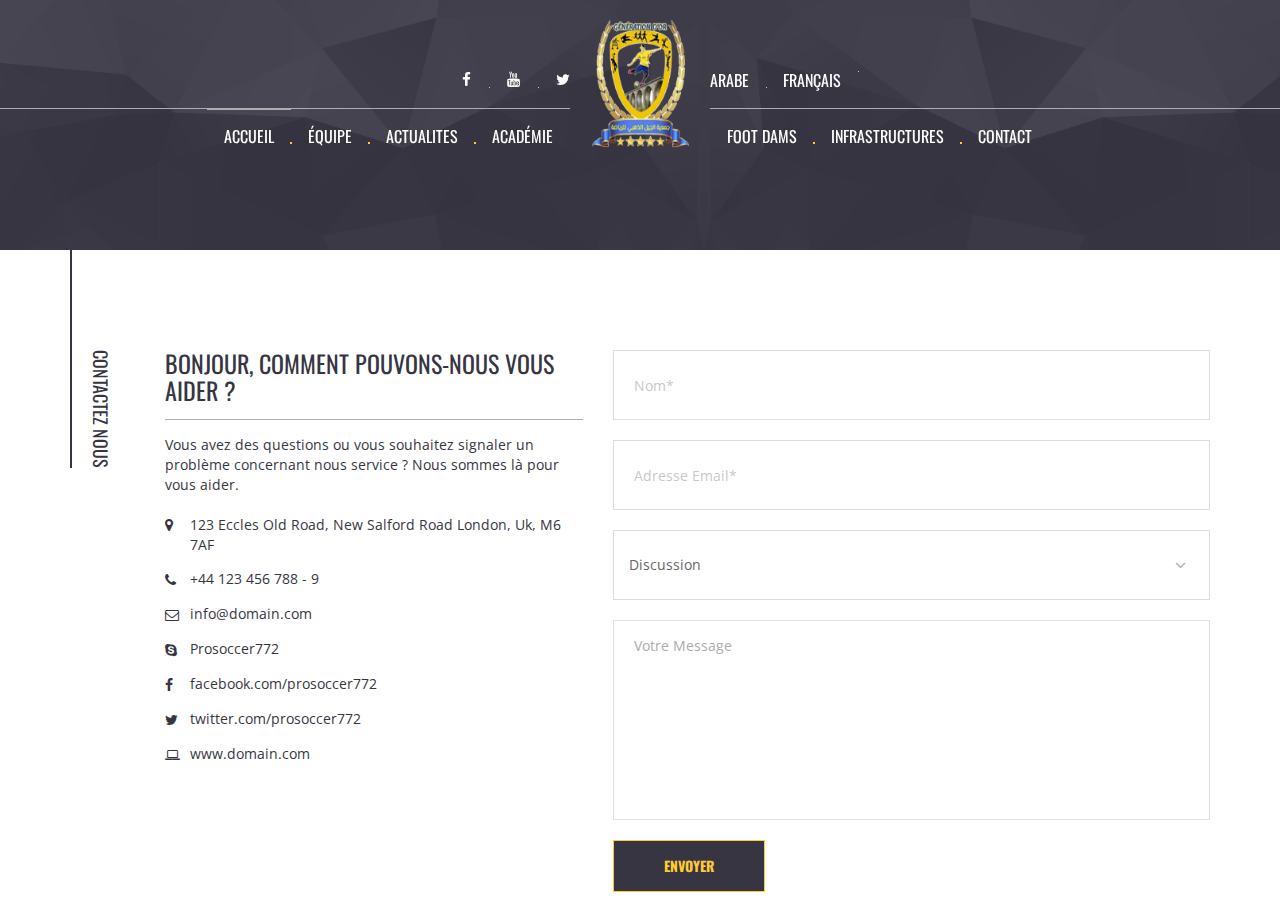
==== contactus.html @ a708dc72 "add contact form" ====
<!doctype html>
<!--[if lt IE 7]>		<html class="no-js lt-ie9 lt-ie8 lt-ie7" lang="zxx"> <![endif]-->
<!--[if IE 7]>			<html class="no-js lt-ie9 lt-ie8" lang="zxx"> <![endif]-->
<!--[if IE 8]>			<html class="no-js lt-ie9" lang="zxx"> <![endif]-->
<!--[if gt IE 8]><!-->	<html class="no-js" lang="zxx"> <!--<![endif]-->


<head>
	<meta charset="utf-8">
	<meta http-equiv="X-UA-Compatible" content="IE=edge">
	<title>Génération d'or</title>
	<meta name="description" content="">
	<meta name="viewport" content="width=device-width, initial-scale=1">
	<link rel="apple-touch-icon" href="apple-touch-icon.png">
	<link rel="stylesheet" href="css/bootstrap.min.css">
	<link rel="stylesheet" href="css/normalize.css">
	<link rel="stylesheet" href="css/font-awesome.min.css">
	<link rel="stylesheet" href="css/transitions.css">
	<link rel="stylesheet" href="css/prettyPhoto.css">
	<link rel="stylesheet" href="css/swiper.min.css">
	<link rel="stylesheet" href="css/jquery-ui.css">
	<link rel="stylesheet" href="css/animate.css">
	<link rel="stylesheet" href="css/owl.theme.css">
	<link rel="stylesheet" href="css/owl.carousel.css">
	<link rel="stylesheet" href="css/customScrollbar.css">
	<link rel="stylesheet" href="css/icomoon.css">
	<link rel="stylesheet" href="css/main.css">
	<link rel="stylesheet" href="css/color.css">
	<link rel="stylesheet" href="css/responsive.css">
	<script src="js/vendor/modernizr-2.8.3-respond-1.4.2.min.js"></script>
</head>
<body>
	<!--[if lt IE 8]>
		<p class="browserupgrade">You are using an <strong>outdated</strong> browser. Please <a href="http://browsehappy.com/">upgrade your browser</a> to improve your experience.</p>
	<![endif]-->
	<!--************************************
			Wrapper Start
	*************************************-->
	<div id="tg-wrapper" class="tg-wrapper tg-haslayout">
		<!--************************************
				Mobile Menu Start
		*************************************-->
		<div id="tg-navigationm-mobile" class="tg-navigationm-mobile tg-navigation collapse navbar-collapse">
			<span id="tg-close" class="tg-close fa fa-close"></span>
			<div class="tg-colhalf">
				<ul>
					<li>
						<a href="index.html">accueil</a>
					</li>
					<li>
						<a href="#">équipe</a>
					</li>
					<li><a href="">actualites</a></li>
					<li class="menu-item-has-children">
						<a href="#">académie</a>
						<ul class="tg-dropdown-menu">
							<li><a href="">espoirs</a></li>
							<li><a href="">juniors</a></li>
						</ul>
					</li>
				</ul>
			</div>
			<div class="tg-colhalf">
				<ul>
					<li>
						<a href="#">Foot dams</a>
					</li>
					<li>
						<a href="#">infrastructures</a>
					</li>
					<li><a href="contactus.html">Contact</a></li>
				</ul>
			</div>
		</div>
		<!--************************************
				Mobile Menu End
		*************************************-->
		<!--************************************
				Header Start
		*************************************-->
		<header id="tg-header" class="tg-header tg-haslayout">
			<div class="container">
				<div class="col-md-10 col-md-offset-1 col-sm-12 col-xs-12">
					<div class="row">
						<div class="tg-topbar tg-haslayout">
							<nav id="tg-topaddnav" class="tg-topaddnav">
								<div class="navbar-header">
									<button type="button" class="navbar-toggle collapsed" data-toggle="collapse" data-target="#tg-addnavigationm-mobile">
										<i class="fa fa-arrow-right"></i>
									</button>
								</div>
								<div id="tg-addnavigationm-mobile" class="tg-addnavigationm-mobile collapse navbar-collapse">
									<div class="tg-colhalf pull-right">
										<nav class="tg-addnav">
											<ul>
												<li><a href="" data-toggle="modal" data-target="#tg-login">arabe</a></li>
												<li><a href="" data-toggle="modal" data-target="#tg-register">français</a></li>
												<li>
													<div class="tg-cart">
														<div class="tg-cartcontent dropdown-menu" aria-labelledby="tg-cartdropdown">
															<ul>
																<li>
																	<figure>
																		<a href="#">
																			<img src="images/thumbnails/img-01.jpg" alt="image description">
																		</a>
																	</figure>
																	<div class="tg-product-detail">
																		<h3><a href="#">Smooth 3-Stripes Scarf</a></h3>
																		<span class="tg-price">Price: $23</span>
																		<a class="tg-delete" href="#"></a>
																	</div>
																</li>
																<li>
																	<figure>
																		<a href="#">
																			<img src="images/thumbnails/img-02.jpg" alt="image description">
																		</a>
																	</figure>
																	<div class="tg-product-detail">
																		<h3><a href="#">Smooth 3-Stripes Scarf</a></h3>
																		<span class="tg-price">Price: $23</span>
																		<a class="tg-delete" href="#"></a>
																	</div>
																</li>
																<li>
																	<figure>
																		<a href="#">
																			<img src="images/thumbnails/img-03.jpg" alt="image description">
																		</a>
																	</figure>
																	<div class="tg-product-detail">
																		<h3><a href="#">Smooth 3-Stripes Scarf</a></h3>
																		<span class="tg-price">Price: $23</span>
																		<a class="tg-delete" href="#"></a>
																	</div>
																</li>
																<li>
																	<div class="tg-btnbox">
																		<strong class="tg-carttotal">Total: $134</strong>
																		<a class="tg-btn" href="#"><span>checkout</span></a>
																	</div>
																</li>
															</ul>
														</div>
													</div>
												</li>
											</ul>
										</nav>
									</div>
									<div class="tg-colhalf">
										<ul class="tg-socialicons">
											<li>
												<a href="https://www.facebook.com/profile.php?id=100049167229379">
													<i class="fa fa-facebook"></i>
												</a>
											</li>
											<li>
												<a href="#">
													<i class="fa fa-youtube"></i>
												</a>
											</li>
											<li>
												<a href="#">
													<i class="fa fa-twitter"></i>
												</a>
											</li>
										</ul>
									</div>
								</div>
							</nav>
						</div>
						<nav id="tg-nav" class="tg-nav brand-center">
							<div class="navbar-header">
								<button type="button" class="navbar-toggle collapsed" data-toggle="collapse" data-target="#tg-navigationm-mobile">
									<i class="fa fa-bars"></i>
								</button>
								<strong class="tg-logo">
									<a href=""><img src="images/logo.png" alt="image description"></a>
								</strong>
							</div>
							<div id="tg-navigation" class="tg-navigation">
								<div class="tg-colhalf">
                                    <ul>
                                        <li class="active">
                                            <a href="index.html">Accueil</a>
                                        </li>
                                        <li>
                                            <a href="#">équipe</a>
                                        </li>
                                        <li><a href="">actualites</a></li>
                                        <li>
                                            <a href="#">académie</a>
                                            <ul class="tg-dropdown-menu">
                                                <li><a href="">espoirs</a></li>
                                                <li><a href="">juniors</a></li>
                                            </ul>
                                        </li>
                                    </ul>
                                </div>
                                <div class="tg-colhalf">
                                    <ul>
                                        <li>
                                            <a href="#">foot dams</a>
                                        </li>
                                        <li>
                                            <a href="#">infrastructures</a>
                                        </li>
                                        <li><a href="contactus.html">Contact</a></li>
                                    </ul>
                                </div>
							</div>
						</nav>
					</div>
				</div>
			</div>
		</header>
		<!--************************************
				Header End
		*************************************-->
		<!--************************************
				Banner Start
		*************************************-->
		<div class="tg-banner tg-haslayout" style="height: 100px;">
			<div class="tg-imglayer">
				<img src="images/bg-pattran.png" alt="image desctription">
			</div>

		</div>
		<!--************************************
				Banner End
		*************************************-->
		<!--************************************
				Main Start
		*************************************-->
		<main id="tg-main" class="tg-main tg-paddingbottom-zero tg-haslayout">
			<section class="tg-main-section tg-paddingbottom-zero tg-haslayout">
				<div class="container">
					<div class="tg-section-name">
						<h2>contactez nous</h2>
					</div>
					<div class="col-sm-11 col-xs-11 pull-right">
						<div class="row">
							<div class="tg-contactus tg-haslayout">
								<div class="row">
									<div class="col-md-5 col-sm-12 col-xs-12">
										<div class="tg-contactinfobox">
											<div class="tg-section-heading"><h2>Bonjour, comment pouvons-nous vous aider ?</h2></div>
											<div class="tg-description">
												<p>Vous avez des questions ou vous souhaitez signaler 
													un problème concernant nous service ? 
													Nous sommes là pour vous aider.</p>
											</div>
											<ul class="tg-contactinfo">
												<li>
													<i class="fa fa-map-marker"></i>
													<address>123 Eccles Old Road, New Salford Road London, Uk, M6 7AF</address>
												</li>
												<li>
													<i class="fa fa-phone"></i>
													<span>+44 123 456 788 - 9</span>
												</li>
												<li>
													<i class="fa fa-envelope-o"></i>
													<a href="info%40domain.html">info@domain.com</a>
												</li>
												<li>
													<i class="fa fa-skype"></i>
													<a href="info%40domain.html">Prosoccer772</a>
												</li>
												<li>
													<i class="fa fa-facebook-f"></i>
													<a href="info%40domain.html">facebook.com/prosoccer772</a>
												</li>
												<li>
													<i class="fa fa-twitter"></i>
													<a href="info%40domain.html">twitter.com/prosoccer772</a>
												</li>
												<li>
													<i class="fa fa-laptop"></i>
													<a href="info%40domain.html">www.domain.com</a>
												</li>
											</ul>
										</div>
									</div>
									<div class="col-md-7 col-sm-12 col-xs-12">
										<form action="#" method="post" class="tg-commentform help-form" id="tg-commentform">
											<fieldset>
												<div class="form-group">
													<input type="text" required="" placeholder="Nom*" class="form-control" name="contact[name]">
												</div>
												<div class="form-group">
													<input type="email" required="" placeholder="Adresse email*" class="form-control" name="contact[email]">
												</div>
												<div class="form-group">
													<div class="tg-select">
														<select name="contact[type]">
															<option value="Help">Discussion</option>
															<option value="Help">réservation</option>
															<option value="Consutation">Association</option>
														</select>
													</div>
												</div>
												<div class="form-group">
													<textarea required placeholder="Votre message" name="contact[message]"></textarea>
												</div>
												<div class="form-group">
													<button type="submit" class="tg-btn submit-now">envoyer</button>
												</div>
											</fieldset>
										</form>
									</div>
									<div id="tg-officeaddressslider" class="tg-officeaddressslider tg-officeaddressnav owl-carousel">
										<div class="item">
											<span class="tg-theme-tag">GéNéRATION D'OR</span>
											<div class="tg-section-heading"><h2>Ouisslane meknés</h2></div>
											<ul class="tg-contactinfo">
												<li>
													<i class="fa fa-map-marker"></i>
													<address>123 Eccles Old Road, New Salford Road London, Uk, M6 7AF</address>
												</li>
												<li>
													<i class="fa fa-phone"></i>
													<span>+44 123 456 788 - 9</span>
												</li>
												<li>
													<i class="fa fa-envelope-o"></i>
													<span>info@domain.com</span>
												</li>
											</ul>
										</div>
									</div>
								</div>
							</div>
						</div>
					</div>
				</div>
				<div id="tg-mapcontent" class="tg-mapcontent owl-carousel">
					<div class="item">
						<iframe src="https://www.google.com/maps/embed?pb=!1m18!1m12!1m3!1d2116.2624773430794!2d-5.4873894308109845!3d33.91039271996486!2m3!1f0!2f0!3f0!3m2!1i1024!2i768!4f13.1!3m3!1m2!1s0xda04425105c9295%3A0x3c88467a16e25693!2sjardin%20El%20Karyane%2C%20Mekn%C3%A8s!5e0!3m2!1sfr!2sma!4v1678743006215!5m2!1sfr!2sma" width="600" height="450" style="border:0;" allowfullscreen="" loading="lazy" referrerpolicy="no-referrer-when-downgrade"></iframe>
					</div>
					<div class="item">
						<iframe src="https://www.google.com/maps/embed?pb=!1m18!1m12!1m3!1d2116.2624773430794!2d-5.4873894308109845!3d33.91039271996486!2m3!1f0!2f0!3f0!3m2!1i1024!2i768!4f13.1!3m3!1m2!1s0xda04425105c9295%3A0x3c88467a16e25693!2sjardin%20El%20Karyane%2C%20Mekn%C3%A8s!5e0!3m2!1sfr!2sma!4v1678743006215!5m2!1sfr!2sma" width="600" height="450" style="border:0;" allowfullscreen="" loading="lazy" referrerpolicy="no-referrer-when-downgrade"></iframe>
					</div>
					<div class="item">
						<iframe src="https://www.google.com/maps/embed?pb=!1m18!1m12!1m3!1d2116.2624773430794!2d-5.4873894308109845!3d33.91039271996486!2m3!1f0!2f0!3f0!3m2!1i1024!2i768!4f13.1!3m3!1m2!1s0xda04425105c9295%3A0x3c88467a16e25693!2sjardin%20El%20Karyane%2C%20Mekn%C3%A8s!5e0!3m2!1sfr!2sma!4v1678743006215!5m2!1sfr!2sma" width="600" height="450" style="border:0;" allowfullscreen="" loading="lazy" referrerpolicy="no-referrer-when-downgrade"></iframe>
					</div>
					<div class="item">
						<iframe src="https://www.google.com/maps/embed?pb=!1m18!1m12!1m3!1d2116.2624773430794!2d-5.4873894308109845!3d33.91039271996486!2m3!1f0!2f0!3f0!3m2!1i1024!2i768!4f13.1!3m3!1m2!1s0xda04425105c9295%3A0x3c88467a16e25693!2sjardin%20El%20Karyane%2C%20Mekn%C3%A8s!5e0!3m2!1sfr!2sma!4v1678743006215!5m2!1sfr!2sma" width="600" height="450" style="border:0;" allowfullscreen="" loading="lazy" referrerpolicy="no-referrer-when-downgrade"></iframe>
					</div>
				</div>
			</section>
		</main>
		<!--************************************
				Main End
		*************************************-->
		<!--************************************
				Footer Start
		*************************************-->
		<footer id="tg-footer" class="tg-footer tg-haslayout">
			<div class="tg-haslayout tg-footerinfobox">
				<div class="tg-bgboxone"></div>
				<div class="tg-bgboxtwo"></div>
				<div class="tg-footerinfo">
					<div class="container">
						<div class="row">
							<div class="col-sm-4">
								<div class="tg-footercol">
									<div class="tg-posttitle">
										<h3>signup newsletter</h3>
									</div>
									<div class="tg-description">
										<p>Adipisicing elit, sed do eiusmod tempor incidunta utiai labore et dolore magna si aliqua quis.</p>
									</div>
									<form class="tg-form-newsletter">
										<fieldset>
											<div class="form-group">
												<input type="email" class="form-control" name="email" placeholder="Email">
											</div>
											<button class="tg-btn" type="submit">signup</button>
										</fieldset>
									</form>
									<div class="tg-posttitle">
										<h3>popular tags</h3>
									</div>
									<div class="tg-tags">
										<a class="tg-tag" href="#">fashion</a>
										<a class="tg-tag" href="#">travel</a>
										<a class="tg-tag" href="#">blog</a>
										<a class="tg-tag" href="#">sports</a>
										<a class="tg-tag" href="#">magazine</a>
										<a class="tg-tag" href="#">ui</a>
										<a class="tg-tag" href="#">tech</a>
										<a class="tg-tag" href="#">fun time</a>
										<a class="tg-tag" href="#">soccer</a>
									</div>
								</div>
							</div>
							<div class="col-sm-4">
								<div class="tg-footercol">
									<div class="tg-posttitle">
										<h3>Top products</h3>
									</div>
									<div class="tg-toprated">
										<ul>
											<li>
												<figure>
													<a href="#">
														<img src="images/thumbnails/img-04.jpg" alt="image description">
													</a>
												</figure>
												<div class="tg-productcontent">
													<h4><a href="#">Smooth 3-Stripes Scarf</a></h4><span class="tg-stars"><span></span></span>
													<span class="tg-price">Price: $67</span>
												</div>
											</li>
											<li>
												<figure>
													<a href="#">
														<img src="images/thumbnails/img-05.jpg" alt="image description">
													</a>
												</figure>
												<div class="tg-productcontent">
													<h4><a href="#">Smooth 3-Stripes Scarf</a></h4><span class="tg-stars"><span></span></span>
													<span class="tg-price">Price: $67</span>
												</div>
											</li>
											<li>
												<figure>
													<a href="#">
														<img src="images/thumbnails/img-06.jpg" alt="image description">
													</a>
												</figure>
												<div class="tg-productcontent">
													<h4><a href="#">Smooth 3-Stripes Scarf</a></h4><span class="tg-stars"><span></span></span>
													<span class="tg-price">Price: $67</span>
												</div>
											</li>
											<li>
												<figure>
													<a href="#">
														<img src="images/thumbnails/img-07.jpg" alt="image description">
													</a>
												</figure>
												<div class="tg-productcontent">
													<h4><a href="#">Smooth 3-Stripes Scarf</a></h4><span class="tg-stars"><span></span></span>
													<span class="tg-price">Price: $67</span>
												</div>
											</li>
										</ul>
									</div>
								</div>
							</div>
							<div class="col-sm-4">
								<div class="tg-footercol">
									<div class="tg-haslayout">
										<strong class="tg-logo">
											<a href="#">
												<img src="images/logo2.png" alt="image description">
											</a>
										</strong>
									</div>
									<div class="tg-description">
										<p>Consectetur adipisicing elit sedtado eiusmod dunt ut labore et dolore magna aliqua enim minim veniami quis nostrud.</p>
									</div>
									<ul class="tg-contactinfo">
										<li>
											<i class="fa fa-home"></i>
											<address>123 Eccles Old Road, New Salford Road London, Uk, M6 7AF</address>
										</li>
										<li>
											<i class="fa fa-envelope-o"></i>
											<a href="info%40domain.html">info@domain.com</a>
										</li>
										<li>
											<i class="fa fa-phone"></i>
											<span>+44 123 456 788 - 9</span>
										</li>
									</ul>
									<div class="tg-haslayout">
										<a class="tg-btn" href="#">read more</a>
									</div>
								</div>
							</div>
						</div>
					</div>
				</div>
			</div>
			<div class="tg-footerbar">
				<div class="container">
					<span class="tg-copyright"><a target="_blank" href="https://www.templateshub.net">Templates Hub</a></span>
					<nav class="tg-footernav">
						<ul>
							<li><a href="#">Main</a></li>
							<li><a href="#">Team</a></li>
							<li><a href="#">Buy Tickets</a></li>
							<li><a href="#">Match Results</a></li>
							<li><a href="#">Upcoming Matches</a></li>
							<li><a href="#">Shop</a></li>
							<li><a href="#">Contact</a></li>
						</ul>
					</nav>
				</div>
			</div>
		</footer>
		<!--************************************
				Footer End
		*************************************-->
	</div>
	<!--************************************
			Wrapper End
	*************************************-->
	<!--************************************
			Search Start
	*************************************-->
	<div class="tg-searchbox">
		<a id="tg-close-search" class="tg-close-search" href="javascript:void(0)"><span class="fa fa-close"></span></a>
		<div class="tg-searcharea">
			<div class="container">
				<div class="row">
					<div class="col-sm-6 col-sm-offset-3">
						<form class="tg-form-search">
							<fieldset>
								<input type="search" class="form-control" placeholder="keyword">
								<i class="icon-icon_search2"></i>
							</fieldset>
						</form>
						<p>Start typing and press Enter to search</p>
					</div>
				</div>
			</div>
		</div>
	</div>
	<!--************************************
			Search End
	*************************************-->
	<!--************************************
		LightBoxes Start
	*************************************-->
	<div class="tg-modalbox modal fade" id="tg-login" tabindex="-1" role="dialog">
		<div class="modal-dialog" role="document">
			<div class="tg-modal-content">
				<div class="tg-formarea">
					<div class="tg-border-heading">
						<h3>Login</h3>
					</div>
					<form class="tg-loginform" method="post">
						<fieldset>
							<div class="form-group">
								<input type="text" name="userName/email" class="form-control" placeholder="username/email">
							</div>
							<div class="form-group">
								<input type="password" name="password" class="form-control" placeholder="password">
							</div>
							<div class="form-group">
								<label>
									<input type="checkbox" value="rememberme" class="checkbox">
									<em>Remember Me</em>
								</label>
								<a href="#">
									<em>Forgot Password</em>
									<i class="fa fa-question-circle"></i>
								</a>
							</div>
							<div class="form-group">
								<button class="tg-btn tg-btn-lg" type="submit">Login Now</button>
							</div>
							<div class="tg-description">
								<p>Don't have an account? <a href="#">Signup</a></p>
							</div>
						</fieldset>
					</form>
				</div>
				<div class="tg-logintype">
					<div class="tg-border-heading">
						<h3>Login with</h3>
					</div>
					<ul>
						<li class="tg-facebook"><a href="#">facebook</a></li>
						<li class="tg-twitter"><a href="#">twitter</a></li>
						<li class="tg-googleplus"><a href="#">google+</a></li>
						<li class="tg-linkedin"><a href="#">linkedin</a></li>
					</ul>
				</div>
			</div>
		</div>
	</div>
	<div class="tg-modalbox modal fade" id="tg-register" tabindex="-1" role="dialog">
		<div class="modal-dialog" role="document">
			<div class="tg-modal-content">
				<div class="tg-formarea">
					<div class="tg-border-heading">
						<h3>Signup</h3>
					</div>
					<form class="tg-loginform" method="post">
						<fieldset>
							<div class="form-group">
								<input type="text" name="userName" class="form-control" placeholder="username">
							</div>
							<div class="form-group">
								<input type="email" name="email" class="form-control" placeholder="email">
							</div>
							<div class="form-group">
								<div class="tg-note">
									<i class="fa fa-exclamation-circle"></i>
									<span>We will email you your password.</span>
								</div>
							</div>
							<div class="form-group">
								<button class="tg-btn tg-btn-lg" type="submit">Login Now</button>
							</div>
							<div class="tg-description">
								<p>Already have an account? <a href="#">Login</a></p>
							</div>
						</fieldset>
					</form>
				</div>
				<div class="tg-logintype">
					<div class="tg-border-heading">
						<h3>Signup with</h3>
					</div>
					<ul>
						<li class="tg-facebook"><a href="#">facebook</a></li>
						<li class="tg-twitter"><a href="#">twitter</a></li>
						<li class="tg-googleplus"><a href="#">google+</a></li>
						<li class="tg-linkedin"><a href="#">linkedin</a></li>
					</ul>
				</div>
			</div>
		</div>
	</div>
	<!--************************************
		LightBoxes End
	*************************************-->
	<script src="js/vendor/jquery-library.js"></script>
	<script src="js/vendor/bootstrap.min.js"></script>
	<script src="js/customScrollbar.min.js"></script>
	<script src="js/owl.carousel.js"></script>
	<script src="js/isotope.pkgd.js"></script>
	<script src="js/prettyPhoto.js"></script>
	<script src="js/swiper.min.js"></script>
	<script src="js/jquery-ui.js"></script>
	<script src="js/countTo.js"></script>
	<script src="js/appear.js"></script>
	<script src="js/main.js"></script>
</body>

</html>
---- css/transitions.css ----
*:after,
*:before,
p a,
a,
.tg-delete,
.tg-navigation ul li ul,
.tg-navigation ul li ul li ul,
.tg-match,
.tg-upcomingmatch .tg-match,
.tg-player,
.tg-postimg a img,
.tg-home-slider .tg-btn-next span,
.tg-home-slider .tg-btn-prev span,
.tg-matchhover,
.tg-navigation.in,
.tg-navigation ul,
.tg-prohistory .tg-post .tg-postimg img,
.tg-widget ul li a i,
.tg-widget ul li a em,
.tg-oldmatchresult,
.tg-matchdate,
.tg-matchdate span,
.tg-commentform textarea,
.tg-commentform input,
.tg-ticket,
.tg-ticket .tg-theme-tag,
.tg-ticket h4,
.tg-productimg figcaption,
.tg-productquentity .minus,
.tg-productquentity .plus,
.tg-productimg img,
.tg-productimg a img,
.tg-matchmetadata,
.tg-productsliderbox figure img,
.tg-officeaddressnav .tg-contactinfo > li i,
.tg-officeaddressnav .tg-contactinfo > li span,
.tg-officeaddressnav .tg-contactinfo > li address,
.tg-officeaddressnav item:hover .tg-section-heading h2,
.tg-project figure img,
.tg-project figure figcaption,
.tg-project figure figcaption h3,
.tg-soccermedia-content2 .masonry-grid .tg-project,
.mCSB_scrollTools .mCSB_buttonUp,
.mCSB_scrollTools .mCSB_buttonDown{
	-webkit-transition: all 300ms ease-in-out;
	-moz-transition: all 300ms ease-in-out;
	-ms-transition: all 300ms ease-in-out;
	-o-transition: all 300ms ease-in-out;
	transition: all 300ms ease-in-out;
}
.tg-img-hover,
.tg-sidenav,
.tg-btnnav span,
.tg-sidenav .tg-nav ul li.tg-hasdropdown ul,
.tg-navigationm-mobile{
	-webkit-transition: all 600ms ease-in-out;
	-moz-transition: all 600ms ease-in-out;
	-ms-transition: all 600ms ease-in-out;
	-o-transition: all 600ms ease-in-out;
	transition: all 600ms ease-in-out;
}
.tg-cartcontent,
.tg-searchbox{
	-webkit-transition: all 1s ease-in-out;
	-moz-transition: all 1s ease-in-out;
	-ms-transition: all 1s ease-in-out;
	-o-transition: all 1s ease-in-out;
	transition: all 1s ease-in-out;
}
.owl-origin {
	-webkit-perspective: 1200px;
	-webkit-perspective-origin-x : 50%;
	-webkit-perspective-origin-y : 50%;
	-moz-perspective : 1200px;
	-moz-perspective-origin-x : 50%;
	-moz-perspective-origin-y : 50%;
	perspective : 1200px;
}
/* fade */
.owl-fade-out {
	z-index: 10;
	-webkit-animation: fadeOut .7s both ease;
	-moz-animation: fadeOut .7s both ease;
	animation: fadeOut .7s both ease;
}
.owl-fade-in {
	-webkit-animation: fadeIn .7s both ease;
	-moz-animation: fadeIn .7s both ease;
	animation: fadeIn .7s both ease;
}
/* backSlide */
.owl-backSlide-out {
	-webkit-animation: backSlideOut 1s both ease;
	-moz-animation: backSlideOut 1s both ease;
	animation: backSlideOut 1s both ease;
}
.owl-backSlide-in {
	-webkit-animation: backSlideIn 1s both ease;
	-moz-animation: backSlideIn 1s both ease;
	animation: backSlideIn 1s both ease;
}
/* goDown */
.owl-goDown-out {
	-webkit-animation: scaleToFade .7s ease both;
	-moz-animation: scaleToFade .7s ease both;
	animation: scaleToFade .7s ease both;
}
.owl-goDown-in {
	-webkit-animation: goDown .6s ease both;
	-moz-animation: goDown .6s ease both;
	animation: goDown .6s ease both;
}
/* scaleUp */
.owl-fadeUp-in {
	-webkit-animation: scaleUpFrom .5s ease both;
	-moz-animation: scaleUpFrom .5s ease both;
	animation: scaleUpFrom .5s ease both;
}
.owl-fadeUp-out {
	-webkit-animation: scaleUpTo .5s ease both;
	-moz-animation: scaleUpTo .5s ease both;
	animation: scaleUpTo .5s ease both;
}
/* Keyframes */
/*empty*/
@-webkit-keyframes empty {0% {opacity: 1}}
@-moz-keyframes empty {0% {opacity: 1}}
@keyframes empty {0% {opacity: 1}}
@-webkit-keyframes fadeIn {
	0% { opacity:0; }
	100% { opacity:1; }
}
@-moz-keyframes fadeIn {
	0% { opacity:0; }
	100% { opacity:1; }
}
@keyframes fadeIn {
	0% { opacity:0; }
	100% { opacity:1; }
}
@-webkit-keyframes fadeOut {
	0% { opacity:1; }
	100% { opacity:0; }
}
@-moz-keyframes fadeOut {
	0% { opacity:1; }
	100% { opacity:0; }
}
@keyframes fadeOut {
	0% { opacity:1; }
	100% { opacity:0; }
}
@-webkit-keyframes backSlideOut {
	25% { opacity: .5; -webkit-transform: translateZ(-500px); }
	75% { opacity: .5; -webkit-transform: translateZ(-500px) translateX(-200%); }
	100% { opacity: .5; -webkit-transform: translateZ(-500px) translateX(-200%); }
}
@-moz-keyframes backSlideOut {
	25% { opacity: .5; -moz-transform: translateZ(-500px); }
	75% { opacity: .5; -moz-transform: translateZ(-500px) translateX(-200%); }
	100% { opacity: .5; -moz-transform: translateZ(-500px) translateX(-200%); }
}
@keyframes backSlideOut {
	25% { opacity: .5; transform: translateZ(-500px); }
	75% { opacity: .5; transform: translateZ(-500px) translateX(-200%); }
	100% { opacity: .5; transform: translateZ(-500px) translateX(-200%); }
}
@-webkit-keyframes backSlideIn {
	0%, 25% { opacity: .5; -webkit-transform: translateZ(-500px) translateX(200%); }
	75% { opacity: .5; -webkit-transform: translateZ(-500px); }
	100% { opacity: 1; -webkit-transform: translateZ(0) translateX(0); }
}
@-moz-keyframes backSlideIn {
	0%, 25% { opacity: .5; -moz-transform: translateZ(-500px) translateX(200%); }
	75% { opacity: .5; -moz-transform: translateZ(-500px); }
	100% { opacity: 1; -moz-transform: translateZ(0) translateX(0); }
}
@keyframes backSlideIn {
	0%, 25% { opacity: .5; transform: translateZ(-500px) translateX(200%); }
	75% { opacity: .5; transform: translateZ(-500px); }
	100% { opacity: 1; transform: translateZ(0) translateX(0); }
}
@-webkit-keyframes scaleToFade {to { opacity: 0; -webkit-transform: scale(.8); }}
@-moz-keyframes scaleToFade {to { opacity: 0; -moz-transform: scale(.8); }}
@keyframes scaleToFade {to { opacity: 0; transform: scale(.8); }}
@-webkit-keyframes goDown {from { -webkit-transform: translateY(-100%); }}
@-moz-keyframes goDown {from { -moz-transform: translateY(-100%); }}
@keyframes goDown {from { transform: translateY(-100%); }}
@-webkit-keyframes scaleUpFrom {from { opacity: 0; -webkit-transform: scale(1.5); }}
@-moz-keyframes scaleUpFrom {from { opacity: 0; -moz-transform: scale(1.5); }}
@keyframes scaleUpFrom {from { opacity: 0; transform: scale(1.5); }}
@-webkit-keyframes scaleUpTo {to { opacity: 0; -webkit-transform: scale(1.5); }}
@-moz-keyframes scaleUpTo {to { opacity: 0; -moz-transform: scale(1.5); }}
@keyframes scaleUpTo {to { opacity: 0; transform: scale(1.5); }}
---- css/prettyPhoto.css ----
div.pp_default .pp_top,div.pp_default .pp_top .pp_middle,div.pp_default .pp_top .pp_left,div.pp_default .pp_top .pp_right,div.pp_default .pp_bottom,div.pp_default .pp_bottom .pp_left,div.pp_default .pp_bottom .pp_middle,div.pp_default .pp_bottom .pp_right{height:13px}
div.pp_default .pp_top .pp_left{background:url(../images/prettyPhoto/default/sprite.png) -78px -93px no-repeat}
div.pp_default .pp_top .pp_middle{background:url(../images/prettyPhoto/default/sprite_x.png) top left repeat-x}
div.pp_default .pp_top .pp_right{background:url(../images/prettyPhoto/default/sprite.png) -112px -93px no-repeat}
div.pp_default .pp_content .ppt{color:#f8f8f8}
div.pp_default .pp_content_container .pp_left{background:url(../images/prettyPhoto/default/sprite_y.png) -7px 0 repeat-y;padding-left:13px}
div.pp_default .pp_content_container .pp_right{background:url(../images/prettyPhoto/default/sprite_y.png) top right repeat-y;padding-right:13px}
div.pp_default .pp_next:hover{background:url(../images/prettyPhoto/default/sprite_next.png) center right no-repeat;cursor:pointer}
div.pp_default .pp_previous:hover{background:url(../images/prettyPhoto/default/sprite_prev.png) center left no-repeat;cursor:pointer}
div.pp_default .pp_expand{background:url(../images/prettyPhoto/default/sprite.png) 0 -29px no-repeat;cursor:pointer;width:28px;height:28px}
div.pp_default .pp_expand:hover{background:url(../images/prettyPhoto/default/sprite.png) 0 -56px no-repeat;cursor:pointer}
div.pp_default .pp_contract{background:url(../images/prettyPhoto/default/sprite.png) 0 -84px no-repeat;cursor:pointer;width:28px;height:28px}
div.pp_default .pp_contract:hover{background:url(../images/prettyPhoto/default/sprite.png) 0 -113px no-repeat;cursor:pointer}
div.pp_default .pp_close{width:30px;height:30px;background:url(../images/prettyPhoto/default/sprite.png) 2px 1px no-repeat;cursor:pointer}
div.pp_default .pp_gallery ul li a{background:url(../images/prettyPhoto/default/default_thumb.png) center center #f8f8f8;border:1px solid #aaa}
div.pp_default .pp_social{margin-top:7px}
div.pp_default .pp_gallery a.pp_arrow_previous,div.pp_default .pp_gallery a.pp_arrow_next{position:static;left:auto}
div.pp_default .pp_nav .pp_play,div.pp_default .pp_nav .pp_pause{background:url(../images/prettyPhoto/default/sprite.png) -51px 1px no-repeat;height:30px;width:30px}
div.pp_default .pp_nav .pp_pause{background-position:-51px -29px}
div.pp_default a.pp_arrow_previous,div.pp_default a.pp_arrow_next{background:url(../images/prettyPhoto/default/sprite.png) -31px -3px no-repeat;height:20px;width:20px;margin:4px 0 0}
div.pp_default a.pp_arrow_next{left:52px;background-position:-82px -3px}
div.pp_default .pp_content_container .pp_details{margin-top:5px}
div.pp_default .pp_nav{clear:none;height:30px;width:110px;position:relative}
div.pp_default .pp_nav .currentTextHolder{font-family:Georgia;font-style:italic;color:#999;font-size:11px;left:75px;line-height:25px;position:absolute;top:2px;margin:0;padding:0 0 0 10px}
div.pp_default .pp_close:hover,div.pp_default .pp_nav .pp_play:hover,div.pp_default .pp_nav .pp_pause:hover,div.pp_default .pp_arrow_next:hover,div.pp_default .pp_arrow_previous:hover{opacity:0.7}
div.pp_default .pp_description{font-size:11px;font-weight:700;line-height:14px;margin:5px 50px 5px 0}
div.pp_default .pp_bottom .pp_left{background:url(../images/prettyPhoto/default/sprite.png) -78px -127px no-repeat}
div.pp_default .pp_bottom .pp_middle{background:url(../images/prettyPhoto/default/sprite_x.png) bottom left repeat-x}
div.pp_default .pp_bottom .pp_right{background:url(../images/prettyPhoto/default/sprite.png) -112px -127px no-repeat}
div.pp_default .pp_loaderIcon{background:url(../images/prettyPhoto/default/loader.gif) center center no-repeat}
div.light_rounded .pp_top .pp_left{background:url(../images/prettyPhoto/light_rounded/sprite.png) -88px -53px no-repeat}
div.light_rounded .pp_top .pp_right{background:url(../images/prettyPhoto/light_rounded/sprite.png) -110px -53px no-repeat}
div.light_rounded .pp_next:hover{background:url(../images/prettyPhoto/light_rounded/btnNext.png) center right no-repeat;cursor:pointer}
div.light_rounded .pp_previous:hover{background:url(../images/prettyPhoto/light_rounded/btnPrevious.png) center left no-repeat;cursor:pointer}
div.light_rounded .pp_expand{background:url(../images/prettyPhoto/light_rounded/sprite.png) -31px -26px no-repeat;cursor:pointer}
div.light_rounded .pp_expand:hover{background:url(../images/prettyPhoto/light_rounded/sprite.png) -31px -47px no-repeat;cursor:pointer}
div.light_rounded .pp_contract{background:url(../images/prettyPhoto/light_rounded/sprite.png) 0 -26px no-repeat;cursor:pointer}
div.light_rounded .pp_contract:hover{background:url(../images/prettyPhoto/light_rounded/sprite.png) 0 -47px no-repeat;cursor:pointer}
div.light_rounded .pp_close{width:75px;height:22px;background:url(../images/prettyPhoto/light_rounded/sprite.png) -1px -1px no-repeat;cursor:pointer}
div.light_rounded .pp_nav .pp_play{background:url(../images/prettyPhoto/light_rounded/sprite.png) -1px -100px no-repeat;height:15px;width:14px}
div.light_rounded .pp_nav .pp_pause{background:url(../images/prettyPhoto/light_rounded/sprite.png) -24px -100px no-repeat;height:15px;width:14px}
div.light_rounded .pp_arrow_previous{background:url(../images/prettyPhoto/light_rounded/sprite.png) 0 -71px no-repeat}
div.light_rounded .pp_arrow_next{background:url(../images/prettyPhoto/light_rounded/sprite.png) -22px -71px no-repeat}
div.light_rounded .pp_bottom .pp_left{background:url(../images/prettyPhoto/light_rounded/sprite.png) -88px -80px no-repeat}
div.light_rounded .pp_bottom .pp_right{background:url(../images/prettyPhoto/light_rounded/sprite.png) -110px -80px no-repeat}
div.dark_rounded .pp_top .pp_left{background:url(../images/prettyPhoto/dark_rounded/sprite.png) -88px -53px no-repeat}
div.dark_rounded .pp_top .pp_right{background:url(../images/prettyPhoto/dark_rounded/sprite.png) -110px -53px no-repeat}
div.dark_rounded .pp_content_container .pp_left{background:url(../images/prettyPhoto/dark_rounded/contentPattern.png) top left repeat-y}
div.dark_rounded .pp_content_container .pp_right{background:url(../images/prettyPhoto/dark_rounded/contentPattern.png) top right repeat-y}
div.dark_rounded .pp_next:hover{background:url(../images/prettyPhoto/dark_rounded/btnNext.png) center right no-repeat;cursor:pointer}
div.dark_rounded .pp_previous:hover{background:url(../images/prettyPhoto/dark_rounded/btnPrevious.png) center left no-repeat;cursor:pointer}
div.dark_rounded .pp_expand{background:url(../images/prettyPhoto/dark_rounded/sprite.png) -31px -26px no-repeat;cursor:pointer}
div.dark_rounded .pp_expand:hover{background:url(../images/prettyPhoto/dark_rounded/sprite.png) -31px -47px no-repeat;cursor:pointer}
div.dark_rounded .pp_contract{background:url(../images/prettyPhoto/dark_rounded/sprite.png) 0 -26px no-repeat;cursor:pointer}
div.dark_rounded .pp_contract:hover{background:url(../images/prettyPhoto/dark_rounded/sprite.png) 0 -47px no-repeat;cursor:pointer}
div.dark_rounded .pp_close{width:75px;height:22px;background:url(../images/prettyPhoto/dark_rounded/sprite.png) -1px -1px no-repeat;cursor:pointer}
div.dark_rounded .pp_description{margin-right:85px;color:#fff}
div.dark_rounded .pp_nav .pp_play{background:url(../images/prettyPhoto/dark_rounded/sprite.png) -1px -100px no-repeat;height:15px;width:14px}
div.dark_rounded .pp_nav .pp_pause{background:url(../images/prettyPhoto/dark_rounded/sprite.png) -24px -100px no-repeat;height:15px;width:14px}
div.dark_rounded .pp_arrow_previous{background:url(../images/prettyPhoto/dark_rounded/sprite.png) 0 -71px no-repeat}
div.dark_rounded .pp_arrow_next{background:url(../images/prettyPhoto/dark_rounded/sprite.png) -22px -71px no-repeat}
div.dark_rounded .pp_bottom .pp_left{background:url(../images/prettyPhoto/dark_rounded/sprite.png) -88px -80px no-repeat}
div.dark_rounded .pp_bottom .pp_right{background:url(../images/prettyPhoto/dark_rounded/sprite.png) -110px -80px no-repeat}
div.dark_rounded .pp_loaderIcon{background:url(../images/prettyPhoto/dark_rounded/loader.gif) center center no-repeat}
div.dark_square .pp_left,div.dark_square .pp_middle,div.dark_square .pp_right,div.dark_square .pp_content{background:#000}
div.dark_square .pp_description{color:#fff;margin:0 85px 0 0}
div.dark_square .pp_loaderIcon{background:url(../images/prettyPhoto/dark_square/loader.gif) center center no-repeat}
div.dark_square .pp_expand{background:url(../images/prettyPhoto/dark_square/sprite.png) -31px -26px no-repeat;cursor:pointer}
div.dark_square .pp_expand:hover{background:url(../images/prettyPhoto/dark_square/sprite.png) -31px -47px no-repeat;cursor:pointer}
div.dark_square .pp_contract{background:url(../images/prettyPhoto/dark_square/sprite.png) 0 -26px no-repeat;cursor:pointer}
div.dark_square .pp_contract:hover{background:url(../images/prettyPhoto/dark_square/sprite.png) 0 -47px no-repeat;cursor:pointer}
div.dark_square .pp_close{width:75px;height:22px;background:url(../images/prettyPhoto/dark_square/sprite.png) -1px -1px no-repeat;cursor:pointer}
div.dark_square .pp_nav{clear:none}
div.dark_square .pp_nav .pp_play{background:url(../images/prettyPhoto/dark_square/sprite.png) -1px -100px no-repeat;height:15px;width:14px}
div.dark_square .pp_nav .pp_pause{background:url(../images/prettyPhoto/dark_square/sprite.png) -24px -100px no-repeat;height:15px;width:14px}
div.dark_square .pp_arrow_previous{background:url(../images/prettyPhoto/dark_square/sprite.png) 0 -71px no-repeat}
div.dark_square .pp_arrow_next{background:url(../images/prettyPhoto/dark_square/sprite.png) -22px -71px no-repeat}
div.dark_square .pp_next:hover{background:url(../images/prettyPhoto/dark_square/btnNext.png) center right no-repeat;cursor:pointer}
div.dark_square .pp_previous:hover{background:url(../images/prettyPhoto/dark_square/btnPrevious.png) center left no-repeat;cursor:pointer}
div.light_square .pp_expand{background:url(../images/prettyPhoto/light_square/sprite.png) -31px -26px no-repeat;cursor:pointer}
div.light_square .pp_expand:hover{background:url(../images/prettyPhoto/light_square/sprite.png) -31px -47px no-repeat;cursor:pointer}
div.light_square .pp_contract{background:url(../images/prettyPhoto/light_square/sprite.png) 0 -26px no-repeat;cursor:pointer}
div.light_square .pp_contract:hover{background:url(../images/prettyPhoto/light_square/sprite.png) 0 -47px no-repeat;cursor:pointer}
div.light_square .pp_close{width:75px;height:22px;background:url(../images/prettyPhoto/light_square/sprite.png) -1px -1px no-repeat;cursor:pointer}
div.light_square .pp_nav .pp_play{background:url(../images/prettyPhoto/light_square/sprite.png) -1px -100px no-repeat;height:15px;width:14px}
div.light_square .pp_nav .pp_pause{background:url(../images/prettyPhoto/light_square/sprite.png) -24px -100px no-repeat;height:15px;width:14px}
div.light_square .pp_arrow_previous{background:url(../images/prettyPhoto/light_square/sprite.png) 0 -71px no-repeat}
div.light_square .pp_arrow_next{background:url(../images/prettyPhoto/light_square/sprite.png) -22px -71px no-repeat}
div.light_square .pp_next:hover{background:url(../images/prettyPhoto/light_square/btnNext.png) center right no-repeat;cursor:pointer}
div.light_square .pp_previous:hover{background:url(../images/prettyPhoto/light_square/btnPrevious.png) center left no-repeat;cursor:pointer}
div.facebook .pp_top .pp_left{background:url(../images/prettyPhoto/facebook/sprite.png) -88px -53px no-repeat}
div.facebook .pp_top .pp_middle{background:url(../images/prettyPhoto/facebook/contentPatternTop.png) top left repeat-x}
div.facebook .pp_top .pp_right{background:url(../images/prettyPhoto/facebook/sprite.png) -110px -53px no-repeat}
div.facebook .pp_content_container .pp_left{background:url(../images/prettyPhoto/facebook/contentPatternLeft.png) top left repeat-y}
div.facebook .pp_content_container .pp_right{background:url(../images/prettyPhoto/facebook/contentPatternRight.png) top right repeat-y}
div.facebook .pp_expand{background:url(../images/prettyPhoto/facebook/sprite.png) -31px -26px no-repeat;cursor:pointer}
div.facebook .pp_expand:hover{background:url(../images/prettyPhoto/facebook/sprite.png) -31px -47px no-repeat;cursor:pointer}
div.facebook .pp_contract{background:url(../images/prettyPhoto/facebook/sprite.png) 0 -26px no-repeat;cursor:pointer}
div.facebook .pp_contract:hover{background:url(../images/prettyPhoto/facebook/sprite.png) 0 -47px no-repeat;cursor:pointer}
div.facebook .pp_close{width:22px;height:22px;background:url(../images/prettyPhoto/facebook/sprite.png) -1px -1px no-repeat;cursor:pointer}
div.facebook .pp_description{margin:0 37px 0 0}
div.facebook .pp_loaderIcon{background:url(../images/prettyPhoto/facebook/loader.gif) center center no-repeat}
div.facebook .pp_arrow_previous{background:url(../images/prettyPhoto/facebook/sprite.png) 0 -71px no-repeat;height:22px;margin-top:0;width:22px}
div.facebook .pp_arrow_previous.disabled{background-position:0 -96px;cursor:default}
div.facebook .pp_arrow_next{background:url(../images/prettyPhoto/facebook/sprite.png) -32px -71px no-repeat;height:22px;margin-top:0;width:22px}
div.facebook .pp_arrow_next.disabled{background-position:-32px -96px;cursor:default}
div.facebook .pp_nav{margin-top:0}
div.facebook .pp_nav p{font-size:15px;padding:0 3px 0 4px}
div.facebook .pp_nav .pp_play{background:url(../images/prettyPhoto/facebook/sprite.png) -1px -123px no-repeat;height:22px;width:22px}
div.facebook .pp_nav .pp_pause{background:url(../images/prettyPhoto/facebook/sprite.png) -32px -123px no-repeat;height:22px;width:22px}
div.facebook .pp_next:hover{background:url(../images/prettyPhoto/facebook/btnNext.png) center right no-repeat;cursor:pointer}
div.facebook .pp_previous:hover{background:url(../images/prettyPhoto/facebook/btnPrevious.png) center left no-repeat;cursor:pointer}
div.facebook .pp_bottom .pp_left{background:url(../images/prettyPhoto/facebook/sprite.png) -88px -80px no-repeat}
div.facebook .pp_bottom .pp_middle{background:url(../images/prettyPhoto/facebook/contentPatternBottom.png) top left repeat-x}
div.facebook .pp_bottom .pp_right{background:url(../images/prettyPhoto/facebook/sprite.png) -110px -80px no-repeat}
div.pp_pic_holder a:focus{outline:none}
div.pp_overlay{background:#000;display:none;left:0;position:absolute;top:0;width:100%;z-index:9500}
div.pp_pic_holder{display:none;position:absolute;width:100px;z-index:10000}
.pp_content{height:40px;min-width:40px}
* html .pp_content{width:40px}
.pp_content_container{position:relative;text-align:left;width:100%}
.pp_content_container .pp_left{padding-left:20px}
.pp_content_container .pp_right{padding-right:20px}
.pp_content_container .pp_details{float:left;margin:10px 0 2px}
.pp_description{display:none;margin:0}
.pp_social{float:left;margin:0}
.pp_social .facebook{float:left;margin-left:5px;width:55px;overflow:hidden}
.pp_social .twitter{float:left}
.pp_nav{clear:right;float:left;margin:3px 10px 0 0}
.pp_nav p{float:left;white-space:nowrap;margin:2px 4px}
.pp_nav .pp_play,.pp_nav .pp_pause{float:left;margin-right:4px;text-indent:-10000px}
a.pp_arrow_previous,a.pp_arrow_next{display:block;float:left;height:15px;margin-top:3px;overflow:hidden;text-indent:-10000px;width:14px}
.pp_hoverContainer{position:absolute;top:0;width:100%;z-index:2000}
.pp_gallery{display:none;left:50%;margin-top:-50px;position:absolute;z-index:10000}
.pp_gallery div{float:left;overflow:hidden;position:relative}
.pp_gallery ul{float:left;height:35px;position:relative;white-space:nowrap;margin:0 0 0 5px;padding:0}
.pp_gallery ul a{border:1px rgba(0,0,0,0.5) solid;display:block;float:left;height:33px;overflow:hidden}
.pp_gallery ul a img{border:0}
.pp_gallery li{display:block;float:left;margin:0 5px 0 0;padding:0}
.pp_gallery li.default a{background:url(../images/prettyPhoto/facebook/default_thumbnail.gif) 0 0 no-repeat;display:block;height:33px;width:50px}
.pp_gallery .pp_arrow_previous,.pp_gallery .pp_arrow_next{margin-top:7px!important}
a.pp_next{background:url(../images/prettyPhoto/light_rounded/btnNext.png) 10000px 10000px no-repeat;display:block;float:right;height:100%;text-indent:-10000px;width:49%}
a.pp_previous{background:url(../images/prettyPhoto/light_rounded/btnNext.png) 10000px 10000px no-repeat;display:block;float:left;height:100%;text-indent:-10000px;width:49%}
a.pp_expand,a.pp_contract{cursor:pointer;display:none;height:20px;position:absolute;right:30px;text-indent:-10000px;top:10px;width:20px;z-index:20000}
a.pp_close{position:absolute;right:0;top:0;display:block;line-height:22px;text-indent:-10000px}
.pp_loaderIcon{display:block;height:24px;left:50%;position:absolute;top:50%;width:24px;margin:-12px 0 0 -12px}
#pp_full_res{line-height:1!important}
#pp_full_res .pp_inline{text-align:left}
#pp_full_res .pp_inline p{margin:0 0 15px}
div.ppt{color:#fff;display:none;font-size:17px;z-index:9999;margin:0 0 5px 15px}
div.pp_default .pp_content,div.light_rounded .pp_content{background-color:#fff}
div.pp_default #pp_full_res .pp_inline,div.light_rounded .pp_content .ppt,div.light_rounded #pp_full_res .pp_inline,div.light_square .pp_content .ppt,div.light_square #pp_full_res .pp_inline,div.facebook .pp_content .ppt,div.facebook #pp_full_res .pp_inline{color:#000}
div.pp_default .pp_gallery ul li a:hover,div.pp_default .pp_gallery ul li.selected a,.pp_gallery ul a:hover,.pp_gallery li.selected a{border-color:#fff}
div.pp_default .pp_details,div.light_rounded .pp_details,div.dark_rounded .pp_details,div.dark_square .pp_details,div.light_square .pp_details,div.facebook .pp_details{position:relative}
div.light_rounded .pp_top .pp_middle,div.light_rounded .pp_content_container .pp_left,div.light_rounded .pp_content_container .pp_right,div.light_rounded .pp_bottom .pp_middle,div.light_square .pp_left,div.light_square .pp_middle,div.light_square .pp_right,div.light_square .pp_content,div.facebook .pp_content{background:#fff}
div.light_rounded .pp_description,div.light_square .pp_description{margin-right:85px}
div.light_rounded .pp_gallery a.pp_arrow_previous,div.light_rounded .pp_gallery a.pp_arrow_next,div.dark_rounded .pp_gallery a.pp_arrow_previous,div.dark_rounded .pp_gallery a.pp_arrow_next,div.dark_square .pp_gallery a.pp_arrow_previous,div.dark_square .pp_gallery a.pp_arrow_next,div.light_square .pp_gallery a.pp_arrow_previous,div.light_square .pp_gallery a.pp_arrow_next{margin-top:12px!important}
div.light_rounded .pp_arrow_previous.disabled,div.dark_rounded .pp_arrow_previous.disabled,div.dark_square .pp_arrow_previous.disabled,div.light_square .pp_arrow_previous.disabled{background-position:0 -87px;cursor:default}
div.light_rounded .pp_arrow_next.disabled,div.dark_rounded .pp_arrow_next.disabled,div.dark_square .pp_arrow_next.disabled,div.light_square .pp_arrow_next.disabled{background-position:-22px -87px;cursor:default}
div.light_rounded .pp_loaderIcon,div.light_square .pp_loaderIcon{background:url(../images/prettyPhoto/light_rounded/loader.gif) center center no-repeat}
div.dark_rounded .pp_top .pp_middle,div.dark_rounded .pp_content,div.dark_rounded .pp_bottom .pp_middle{background:url(../images/prettyPhoto/dark_rounded/contentPattern.png) top left repeat}
div.dark_rounded .currentTextHolder,div.dark_square .currentTextHolder{color:#c4c4c4}
div.dark_rounded #pp_full_res .pp_inline,div.dark_square #pp_full_res .pp_inline{color:#fff}
.pp_top,.pp_bottom{height:20px;position:relative}
* html .pp_top,* html .pp_bottom{padding:0 20px}
.pp_top .pp_left,.pp_bottom .pp_left{height:20px;left:0;position:absolute;width:20px}
.pp_top .pp_middle,.pp_bottom .pp_middle{height:20px;left:20px;position:absolute;right:20px}
* html .pp_top .pp_middle,* html .pp_bottom .pp_middle{left:0;position:static}
.pp_top .pp_right,.pp_bottom .pp_right{height:20px;left:auto;position:absolute;right:0;top:0;width:20px}
.pp_fade,.pp_gallery li.default a img{display:none}
---- css/customScrollbar.css ----
/*
== malihu jquery custom scrollbar plugin ==
Plugin URI: http://manos.malihu.gr/jquery-custom-content-scroller
*/



/*
CONTENTS: 
	1. BASIC STYLE - Plugin's basic/essential CSS properties (normally, should not be edited). 
	2. VERTICAL SCROLLBAR - Positioning and dimensions of vertical scrollbar. 
	3. HORIZONTAL SCROLLBAR - Positioning and dimensions of horizontal scrollbar.
	4. VERTICAL AND HORIZONTAL SCROLLBARS - Positioning and dimensions of 2-axis scrollbars. 
	5. TRANSITIONS - CSS3 transitions for hover events, auto-expanded and auto-hidden scrollbars. 
	6. SCROLLBAR COLORS, OPACITY AND BACKGROUNDS 
		6.1 THEMES - Scrollbar colors, opacity, dimensions, backgrounds etc. via ready-to-use themes.
*/



/* 
------------------------------------------------------------------------------------------------------------------------
1. BASIC STYLE  
------------------------------------------------------------------------------------------------------------------------
*/

.mCustomScrollbar{ -ms-touch-action: pinch-zoom; touch-action: pinch-zoom; /* direct pointer events to js */ }
.mCustomScrollbar.mCS_no_scrollbar, .mCustomScrollbar.mCS_touch_action{ -ms-touch-action: auto; touch-action: auto; }

.mCustomScrollBox{ /* contains plugin's markup */
	position: relative;
	overflow: hidden;
	height: 100%;
	max-width: 100%;
	outline: none;
	direction: ltr;
}

.mCSB_container{ /* contains the original content */
	overflow: hidden;
	width: auto;
	height: auto;
}
/* 
------------------------------------------------------------------------------------------------------------------------
2. VERTICAL SCROLLBAR 
y-axis
------------------------------------------------------------------------------------------------------------------------
*/
.mCSB_inside > .mCSB_container{ margin-right: 30px; }
.mCSB_container.mCS_no_scrollbar_y.mCS_y_hidden{ margin-right: 0; } /* non-visible scrollbar */
.mCS-dir-rtl > .mCSB_inside > .mCSB_container{ /* RTL direction/left-side scrollbar */
	margin-right: 0;
	margin-left: 30px;
}

.mCS-dir-rtl > .mCSB_inside > .mCSB_container.mCS_no_scrollbar_y.mCS_y_hidden{ margin-left: 0; } /* RTL direction/left-side scrollbar */
.mCSB_scrollTools{ /* contains scrollbar markup (draggable element, dragger rail, buttons etc.) */
	position: absolute;
	width: 16px;
	height: auto;
	left: auto;
	top: 0;
	right: 0;
	bottom: 0;
}
.mCSB_outside + .mCSB_scrollTools{ right: -26px; } /* scrollbar position: outside */
.mCS-dir-rtl > .mCSB_inside > .mCSB_scrollTools, 
.mCS-dir-rtl > .mCSB_outside + .mCSB_scrollTools{ /* RTL direction/left-side scrollbar */
	right: auto;
	left: 0;
}
.mCS-dir-rtl > .mCSB_outside + .mCSB_scrollTools{ left: -26px; } /* RTL direction/left-side scrollbar (scrollbar position: outside) */
.mCSB_scrollTools .mCSB_draggerContainer{ /* contains the draggable element and dragger rail markup */
	position: absolute;
	top: 0;
	left: 0;
	bottom: 0;
	right: 0; 
	height: auto;
}
.mCSB_scrollTools a + .mCSB_draggerContainer{ margin: 20px 0; }
.mCSB_scrollTools .mCSB_draggerRail{
	width: 2px;
	height: 100%;
	margin: 0 auto;
	-webkit-border-radius: 16px; -moz-border-radius: 16px; border-radius: 16px;
}
.mCSB_scrollTools .mCSB_dragger{ /* the draggable element */
	cursor: pointer;
	width: 100%;
	height: 30px; /* minimum dragger height */
	z-index: 1;
}
.mCSB_scrollTools .mCSB_dragger .mCSB_dragger_bar{ /* the dragger element */
	position: relative;
	width: 4px;
	height: 100%;
	margin: 0 auto;
	-webkit-border-radius: 16px; -moz-border-radius: 16px; border-radius: 16px;
	text-align: center;
}
.mCSB_scrollTools_vertical.mCSB_scrollTools_onDrag_expand .mCSB_dragger.mCSB_dragger_onDrag_expanded .mCSB_dragger_bar, 
.mCSB_scrollTools_vertical.mCSB_scrollTools_onDrag_expand .mCSB_draggerContainer:hover .mCSB_dragger .mCSB_dragger_bar{ width: 12px; /* auto-expanded scrollbar */ }
.mCSB_scrollTools_vertical.mCSB_scrollTools_onDrag_expand .mCSB_dragger.mCSB_dragger_onDrag_expanded + .mCSB_draggerRail, 
.mCSB_scrollTools_vertical.mCSB_scrollTools_onDrag_expand .mCSB_draggerContainer:hover .mCSB_draggerRail{ width: 8px; /* auto-expanded scrollbar */ }
.mCSB_scrollTools .mCSB_buttonUp,
.mCSB_scrollTools .mCSB_buttonDown{
	display: block;
	position: absolute;
	height: 20px;
	width: 100%;
	overflow: hidden;
	margin: 0 auto;
	cursor: pointer;
}
.mCSB_scrollTools .mCSB_buttonDown{ bottom: 0; }
/* 
------------------------------------------------------------------------------------------------------------------------
3. HORIZONTAL SCROLLBAR 
x-axis
------------------------------------------------------------------------------------------------------------------------
*/
.mCSB_horizontal.mCSB_inside > .mCSB_container{
	margin-right: 0;
	margin-bottom: 30px;
}
.mCSB_horizontal.mCSB_outside > .mCSB_container{ min-height: 100%; }
.mCSB_horizontal > .mCSB_container.mCS_no_scrollbar_x.mCS_x_hidden{ margin-bottom: 0; } /* non-visible scrollbar */
.mCSB_scrollTools.mCSB_scrollTools_horizontal{
	width: auto;
	height: 16px;
	top: auto;
	right: 0;
	bottom: 0;
	left: 0;
}
.mCustomScrollBox + .mCSB_scrollTools.mCSB_scrollTools_horizontal,
.mCustomScrollBox + .mCSB_scrollTools + .mCSB_scrollTools.mCSB_scrollTools_horizontal{ bottom: -26px; } /* scrollbar position: outside */
.mCSB_scrollTools.mCSB_scrollTools_horizontal a + .mCSB_draggerContainer{ margin: 0 20px; }
.mCSB_scrollTools.mCSB_scrollTools_horizontal .mCSB_draggerRail{
	width: 100%;
	height: 2px;
	margin: 7px 0;
}
.mCSB_scrollTools.mCSB_scrollTools_horizontal .mCSB_dragger{
	width: 30px; /* minimum dragger width */
	height: 100%;
	left: 0;
}
.mCSB_scrollTools.mCSB_scrollTools_horizontal .mCSB_dragger .mCSB_dragger_bar{
	width: 100%;
	height: 4px;
	margin: 6px auto;
}
.mCSB_scrollTools_horizontal.mCSB_scrollTools_onDrag_expand .mCSB_dragger.mCSB_dragger_onDrag_expanded .mCSB_dragger_bar, 
.mCSB_scrollTools_horizontal.mCSB_scrollTools_onDrag_expand .mCSB_draggerContainer:hover .mCSB_dragger .mCSB_dragger_bar{
	height: 12px; /* auto-expanded scrollbar */
	margin: 2px auto;
}
.mCSB_scrollTools_horizontal.mCSB_scrollTools_onDrag_expand .mCSB_dragger.mCSB_dragger_onDrag_expanded + .mCSB_draggerRail, 
.mCSB_scrollTools_horizontal.mCSB_scrollTools_onDrag_expand .mCSB_draggerContainer:hover .mCSB_draggerRail{
	height: 8px; /* auto-expanded scrollbar */
	margin: 4px 0;
}
.mCSB_scrollTools.mCSB_scrollTools_horizontal .mCSB_buttonLeft,
.mCSB_scrollTools.mCSB_scrollTools_horizontal .mCSB_buttonRight{
	display: block;
	position: absolute;
	width: 20px;
	height: 100%;
	overflow: hidden;
	margin: 0 auto;
	cursor: pointer;
}
.mCSB_scrollTools.mCSB_scrollTools_horizontal .mCSB_buttonLeft{ left: 0; }
.mCSB_scrollTools.mCSB_scrollTools_horizontal .mCSB_buttonRight{ right: 0; }
/* 
------------------------------------------------------------------------------------------------------------------------
4. VERTICAL AND HORIZONTAL SCROLLBARS 
yx-axis 
------------------------------------------------------------------------------------------------------------------------
*/
.mCSB_container_wrapper{
	position: absolute;
	height: auto;
	width: auto;
	overflow: hidden;
	top: 0;
	left: 0;
	right: 0;
	bottom: 0;
	margin-right: 30px;
	margin-bottom: 30px;
}
.mCSB_container_wrapper > .mCSB_container{
	padding-right: 30px;
	padding-bottom: 30px;
	-webkit-box-sizing: border-box; -moz-box-sizing: border-box; box-sizing: border-box;
}
.mCSB_vertical_horizontal > .mCSB_scrollTools.mCSB_scrollTools_vertical{ bottom: 20px; }
.mCSB_vertical_horizontal > .mCSB_scrollTools.mCSB_scrollTools_horizontal{ right: 20px; }
/* non-visible horizontal scrollbar */
.mCSB_container_wrapper.mCS_no_scrollbar_x.mCS_x_hidden + .mCSB_scrollTools.mCSB_scrollTools_vertical{ bottom: 0; }
/* non-visible vertical scrollbar/RTL direction/left-side scrollbar */
.mCSB_container_wrapper.mCS_no_scrollbar_y.mCS_y_hidden + .mCSB_scrollTools ~ .mCSB_scrollTools.mCSB_scrollTools_horizontal, 
.mCS-dir-rtl > .mCustomScrollBox.mCSB_vertical_horizontal.mCSB_inside > .mCSB_scrollTools.mCSB_scrollTools_horizontal{ right: 0; }
/* RTL direction/left-side scrollbar */
.mCS-dir-rtl > .mCustomScrollBox.mCSB_vertical_horizontal.mCSB_inside > .mCSB_scrollTools.mCSB_scrollTools_horizontal{ left: 20px; }
/* non-visible scrollbar/RTL direction/left-side scrollbar */
.mCS-dir-rtl > .mCustomScrollBox.mCSB_vertical_horizontal.mCSB_inside > .mCSB_container_wrapper.mCS_no_scrollbar_y.mCS_y_hidden + .mCSB_scrollTools ~ .mCSB_scrollTools.mCSB_scrollTools_horizontal{ left: 0; }
.mCS-dir-rtl > .mCSB_inside > .mCSB_container_wrapper{ /* RTL direction/left-side scrollbar */
	margin-right: 0;
	margin-left: 30px;
}
.mCSB_container_wrapper.mCS_no_scrollbar_y.mCS_y_hidden > .mCSB_container{ padding-right: 0; }
.mCSB_container_wrapper.mCS_no_scrollbar_x.mCS_x_hidden > .mCSB_container{ padding-bottom: 0; }
.mCustomScrollBox.mCSB_vertical_horizontal.mCSB_inside > .mCSB_container_wrapper.mCS_no_scrollbar_y.mCS_y_hidden{
	margin-right: 0; /* non-visible scrollbar */
	margin-left: 0;
}
/* non-visible horizontal scrollbar */
.mCustomScrollBox.mCSB_vertical_horizontal.mCSB_inside > .mCSB_container_wrapper.mCS_no_scrollbar_x.mCS_x_hidden{ margin-bottom: 0; }
/* 
------------------------------------------------------------------------------------------------------------------------
5. TRANSITIONS  
------------------------------------------------------------------------------------------------------------------------
*/
.mCSB_scrollTools, 
.mCSB_scrollTools .mCSB_dragger .mCSB_dragger_bar, 
.mCSB_scrollTools .mCSB_buttonUp,
.mCSB_scrollTools .mCSB_buttonDown,
.mCSB_scrollTools .mCSB_buttonLeft,
.mCSB_scrollTools .mCSB_buttonRight{
	-webkit-transition: opacity .2s ease-in-out, background-color .2s ease-in-out;
	-moz-transition: opacity .2s ease-in-out, background-color .2s ease-in-out;
	-o-transition: opacity .2s ease-in-out, background-color .2s ease-in-out;
	transition: opacity .2s ease-in-out, background-color .2s ease-in-out;
}
.mCSB_scrollTools_vertical.mCSB_scrollTools_onDrag_expand .mCSB_dragger_bar, /* auto-expanded scrollbar */
.mCSB_scrollTools_vertical.mCSB_scrollTools_onDrag_expand .mCSB_draggerRail, 
.mCSB_scrollTools_horizontal.mCSB_scrollTools_onDrag_expand .mCSB_dragger_bar, 
.mCSB_scrollTools_horizontal.mCSB_scrollTools_onDrag_expand .mCSB_draggerRail{
	-webkit-transition: width .2s ease-out .2s, height .2s ease-out .2s, 
				margin-left .2s ease-out .2s, margin-right .2s ease-out .2s, 
				margin-top .2s ease-out .2s, margin-bottom .2s ease-out .2s,
				opacity .2s ease-in-out, background-color .2s ease-in-out; 
	-moz-transition: width .2s ease-out .2s, height .2s ease-out .2s, 
				margin-left .2s ease-out .2s, margin-right .2s ease-out .2s, 
				margin-top .2s ease-out .2s, margin-bottom .2s ease-out .2s,
				opacity .2s ease-in-out, background-color .2s ease-in-out; 
	-o-transition: width .2s ease-out .2s, height .2s ease-out .2s, 
				margin-left .2s ease-out .2s, margin-right .2s ease-out .2s, 
				margin-top .2s ease-out .2s, margin-bottom .2s ease-out .2s,
				opacity .2s ease-in-out, background-color .2s ease-in-out; 
	transition: width .2s ease-out .2s, height .2s ease-out .2s, 
				margin-left .2s ease-out .2s, margin-right .2s ease-out .2s, 
				margin-top .2s ease-out .2s, margin-bottom .2s ease-out .2s,
				opacity .2s ease-in-out, background-color .2s ease-in-out; 
}
/*
------------------------------------------------------------------------------------------------------------------------
6. SCROLLBAR COLORS, OPACITY AND BACKGROUNDS  
------------------------------------------------------------------------------------------------------------------------
*//*
----------------------------------------
6.1 THEMES 
----------------------------------------
*/

/* default theme ("light") */
.mCSB_scrollTools{ opacity: 0.75; filter: "alpha(opacity=75)"; -ms-filter: "alpha(opacity=75)"; }
.mCS-autoHide > .mCustomScrollBox > .mCSB_scrollTools,
.mCS-autoHide > .mCustomScrollBox ~ .mCSB_scrollTools{ opacity: 0; filter: "alpha(opacity=0)"; -ms-filter: "alpha(opacity=0)"; }
.mCustomScrollbar > .mCustomScrollBox > .mCSB_scrollTools.mCSB_scrollTools_onDrag,
.mCustomScrollbar > .mCustomScrollBox ~ .mCSB_scrollTools.mCSB_scrollTools_onDrag,
.mCustomScrollBox:hover > .mCSB_scrollTools,
.mCustomScrollBox:hover ~ .mCSB_scrollTools,
.mCS-autoHide:hover > .mCustomScrollBox > .mCSB_scrollTools,
.mCS-autoHide:hover > .mCustomScrollBox ~ .mCSB_scrollTools{ opacity: 1; filter: "alpha(opacity=100)"; -ms-filter: "alpha(opacity=100)"; }
.mCSB_scrollTools .mCSB_draggerRail{
	background-color: #000; background-color: rgba(0,0,0,0.4);
	filter: "alpha(opacity=40)"; -ms-filter: "alpha(opacity=40)"; 
}
.mCSB_scrollTools .mCSB_dragger .mCSB_dragger_bar{
	background-color: #fff; background-color: rgba(255,255,255,0.75);
	filter: "alpha(opacity=75)"; -ms-filter: "alpha(opacity=75)"; 
}
.mCSB_scrollTools .mCSB_dragger:hover .mCSB_dragger_bar{
	background-color: #fff; background-color: rgba(255,255,255,0.85);
	filter: "alpha(opacity=85)"; -ms-filter: "alpha(opacity=85)"; 
}
.mCSB_scrollTools .mCSB_dragger:active .mCSB_dragger_bar,
.mCSB_scrollTools .mCSB_dragger.mCSB_dragger_onDrag .mCSB_dragger_bar{
	background-color: #fff; background-color: rgba(255,255,255,0.9);
	filter: "alpha(opacity=90)"; -ms-filter: "alpha(opacity=90)"; 
}
.mCSB_scrollTools .mCSB_buttonUp,
.mCSB_scrollTools .mCSB_buttonDown,
.mCSB_scrollTools .mCSB_buttonLeft,
.mCSB_scrollTools .mCSB_buttonRight{
	background-image: url(../images/mCSB_buttons.html); /* css sprites */
	background-repeat: no-repeat;
	opacity: 0.4; filter: "alpha(opacity=40)"; -ms-filter: "alpha(opacity=40)"; 
}
.mCSB_scrollTools .mCSB_buttonUp{
	background-position: 0 0;
	/* 
	sprites locations 
	light: 0 0, -16px 0, -32px 0, -48px 0, 0 -72px, -16px -72px, -32px -72px
	dark: -80px 0, -96px 0, -112px 0, -128px 0, -80px -72px, -96px -72px, -112px -72px
	*/
}
.mCSB_scrollTools .mCSB_buttonDown{
	background-position: 0 -20px;
	/* 
	sprites locations
	light: 0 -20px, -16px -20px, -32px -20px, -48px -20px, 0 -92px, -16px -92px, -32px -92px
	dark: -80px -20px, -96px -20px, -112px -20px, -128px -20px, -80px -92px, -96px -92px, -112 -92px
	*/
}
.mCSB_scrollTools .mCSB_buttonLeft{
	background-position: 0 -40px;
	/* 
	sprites locations 
	light: 0 -40px, -20px -40px, -40px -40px, -60px -40px, 0 -112px, -20px -112px, -40px -112px
	dark: -80px -40px, -100px -40px, -120px -40px, -140px -40px, -80px -112px, -100px -112px, -120px -112px
	*/
}
.mCSB_scrollTools .mCSB_buttonRight{
	background-position: 0 -56px;
	/* 
	sprites locations 
	light: 0 -56px, -20px -56px, -40px -56px, -60px -56px, 0 -128px, -20px -128px, -40px -128px
	dark: -80px -56px, -100px -56px, -120px -56px, -140px -56px, -80px -128px, -100px -128px, -120px -128px
	*/
}
.mCSB_scrollTools .mCSB_buttonUp:hover,
.mCSB_scrollTools .mCSB_buttonDown:hover,
.mCSB_scrollTools .mCSB_buttonLeft:hover,
.mCSB_scrollTools .mCSB_buttonRight:hover{ opacity: 0.75; filter: "alpha(opacity=75)"; -ms-filter: "alpha(opacity=75)"; }
.mCSB_scrollTools .mCSB_buttonUp:active,
.mCSB_scrollTools .mCSB_buttonDown:active,
.mCSB_scrollTools .mCSB_buttonLeft:active,
.mCSB_scrollTools .mCSB_buttonRight:active{ opacity: 0.9; filter: "alpha(opacity=90)"; -ms-filter: "alpha(opacity=90)"; }
/* theme: "dark" */
.mCS-dark.mCSB_scrollTools .mCSB_draggerRail{ background-color: #000; background-color: rgba(0,0,0,0.15); }
.mCS-dark.mCSB_scrollTools .mCSB_dragger .mCSB_dragger_bar{ background-color: #000; background-color: rgba(0,0,0,0.75); }
.mCS-dark.mCSB_scrollTools .mCSB_dragger:hover .mCSB_dragger_bar{ background-color: rgba(0,0,0,0.85); }
.mCS-dark.mCSB_scrollTools .mCSB_dragger:active .mCSB_dragger_bar,
.mCS-dark.mCSB_scrollTools .mCSB_dragger.mCSB_dragger_onDrag .mCSB_dragger_bar{ background-color: rgba(0,0,0,0.9); }
.mCS-dark.mCSB_scrollTools .mCSB_buttonUp{ background-position: -80px 0; }
.mCS-dark.mCSB_scrollTools .mCSB_buttonDown{ background-position: -80px -20px; }
.mCS-dark.mCSB_scrollTools .mCSB_buttonLeft{ background-position: -80px -40px; }
.mCS-dark.mCSB_scrollTools .mCSB_buttonRight{ background-position: -80px -56px; }
/* ---------------------------------------- */
/* theme: "light-2", "dark-2" */
.mCS-light-2.mCSB_scrollTools .mCSB_draggerRail, 
.mCS-dark-2.mCSB_scrollTools .mCSB_draggerRail{
	width: 4px;
	background-color: #fff; background-color: rgba(255,255,255,0.1);
	-webkit-border-radius: 1px; -moz-border-radius: 1px; border-radius: 1px;
}
.mCS-light-2.mCSB_scrollTools .mCSB_dragger .mCSB_dragger_bar, 
.mCS-dark-2.mCSB_scrollTools .mCSB_dragger .mCSB_dragger_bar{
	width: 4px;
	background-color: #fff; background-color: rgba(255,255,255,0.75);
	-webkit-border-radius: 1px; -moz-border-radius: 1px; border-radius: 1px;
}
.mCS-light-2.mCSB_scrollTools_horizontal .mCSB_draggerRail, 
.mCS-dark-2.mCSB_scrollTools_horizontal .mCSB_draggerRail, 
.mCS-light-2.mCSB_scrollTools_horizontal .mCSB_dragger .mCSB_dragger_bar, 
.mCS-dark-2.mCSB_scrollTools_horizontal .mCSB_dragger .mCSB_dragger_bar{
	width: 100%;
	height: 4px;
	margin: 6px auto;
}
.mCS-light-2.mCSB_scrollTools .mCSB_dragger:hover .mCSB_dragger_bar{ background-color: #fff; background-color: rgba(255,255,255,0.85); }
.mCS-light-2.mCSB_scrollTools .mCSB_dragger:active .mCSB_dragger_bar,
.mCS-light-2.mCSB_scrollTools .mCSB_dragger.mCSB_dragger_onDrag .mCSB_dragger_bar{ background-color: #fff; background-color: rgba(255,255,255,0.9); }
.mCS-light-2.mCSB_scrollTools .mCSB_buttonUp{ background-position: -32px 0; }
.mCS-light-2.mCSB_scrollTools .mCSB_buttonDown{	background-position: -32px -20px; }
.mCS-light-2.mCSB_scrollTools .mCSB_buttonLeft{	background-position: -40px -40px; }
.mCS-light-2.mCSB_scrollTools .mCSB_buttonRight{ background-position: -40px -56px; }
/* theme: "dark-2" */
.mCS-dark-2.mCSB_scrollTools .mCSB_draggerRail{
	background-color: #000; background-color: rgba(0,0,0,0.1);
	-webkit-border-radius: 1px; -moz-border-radius: 1px; border-radius: 1px;
}
.mCS-dark-2.mCSB_scrollTools .mCSB_dragger .mCSB_dragger_bar{
	background-color: #000; background-color: rgba(0,0,0,0.75);
	-webkit-border-radius: 1px; -moz-border-radius: 1px; border-radius: 1px;
}
.mCS-dark-2.mCSB_scrollTools .mCSB_dragger:hover .mCSB_dragger_bar{ background-color: #000; background-color: rgba(0,0,0,0.85); }
.mCS-dark-2.mCSB_scrollTools .mCSB_dragger:active .mCSB_dragger_bar,
.mCS-dark-2.mCSB_scrollTools .mCSB_dragger.mCSB_dragger_onDrag .mCSB_dragger_bar{ background-color: #000; background-color: rgba(0,0,0,0.9); }
.mCS-dark-2.mCSB_scrollTools .mCSB_buttonUp{ background-position: -112px 0; }
.mCS-dark-2.mCSB_scrollTools .mCSB_buttonDown{ background-position: -112px -20px; }
.mCS-dark-2.mCSB_scrollTools .mCSB_buttonLeft{ background-position: -120px -40px; }
.mCS-dark-2.mCSB_scrollTools .mCSB_buttonRight{	background-position: -120px -56px; }
/* ---------------------------------------- */
/* theme: "light-thick", "dark-thick" */
.mCS-light-thick.mCSB_scrollTools .mCSB_draggerRail, 
.mCS-dark-thick.mCSB_scrollTools .mCSB_draggerRail{
	width: 4px;
	background-color: #fff; background-color: rgba(255,255,255,0.1);
	-webkit-border-radius: 2px; -moz-border-radius: 2px; border-radius: 2px;
}
.mCS-light-thick.mCSB_scrollTools .mCSB_dragger .mCSB_dragger_bar, 
.mCS-dark-thick.mCSB_scrollTools .mCSB_dragger .mCSB_dragger_bar{
	width: 6px;
	background-color: #fff; background-color: rgba(255,255,255,0.75);
	-webkit-border-radius: 2px; -moz-border-radius: 2px; border-radius: 2px;
}
.mCS-light-thick.mCSB_scrollTools_horizontal .mCSB_draggerRail, 
.mCS-dark-thick.mCSB_scrollTools_horizontal .mCSB_draggerRail{
	width: 100%;
	height: 4px;
	margin: 6px 0;
}
.mCS-light-thick.mCSB_scrollTools_horizontal .mCSB_dragger .mCSB_dragger_bar, 
.mCS-dark-thick.mCSB_scrollTools_horizontal .mCSB_dragger .mCSB_dragger_bar{
	width: 100%;
	height: 6px;
	margin: 5px auto;
}
.mCS-light-thick.mCSB_scrollTools .mCSB_dragger:hover .mCSB_dragger_bar{ background-color: #fff; background-color: rgba(255,255,255,0.85); }
.mCS-light-thick.mCSB_scrollTools .mCSB_dragger:active .mCSB_dragger_bar,
.mCS-light-thick.mCSB_scrollTools .mCSB_dragger.mCSB_dragger_onDrag .mCSB_dragger_bar{ background-color: #fff; background-color: rgba(255,255,255,0.9); }
.mCS-light-thick.mCSB_scrollTools .mCSB_buttonUp{ background-position: -16px 0; }
.mCS-light-thick.mCSB_scrollTools .mCSB_buttonDown{	background-position: -16px -20px; }
.mCS-light-thick.mCSB_scrollTools .mCSB_buttonLeft{	background-position: -20px -40px; }
.mCS-light-thick.mCSB_scrollTools .mCSB_buttonRight{ background-position: -20px -56px; }
/* theme: "dark-thick" */
.mCS-dark-thick.mCSB_scrollTools .mCSB_draggerRail{
	background-color: #000; background-color: rgba(0,0,0,0.1);
	-webkit-border-radius: 2px; -moz-border-radius: 2px; border-radius: 2px;
}
.mCS-dark-thick.mCSB_scrollTools .mCSB_dragger .mCSB_dragger_bar{
	background-color: #000; background-color: rgba(0,0,0,0.75);
	-webkit-border-radius: 2px; -moz-border-radius: 2px; border-radius: 2px;
}
.mCS-dark-thick.mCSB_scrollTools .mCSB_dragger:hover .mCSB_dragger_bar{ background-color: #000; background-color: rgba(0,0,0,0.85); }
.mCS-dark-thick.mCSB_scrollTools .mCSB_dragger:active .mCSB_dragger_bar,
.mCS-dark-thick.mCSB_scrollTools .mCSB_dragger.mCSB_dragger_onDrag .mCSB_dragger_bar{ background-color: #000; background-color: rgba(0,0,0,0.9); }
.mCS-dark-thick.mCSB_scrollTools .mCSB_buttonUp{ background-position: -96px 0; }
.mCS-dark-thick.mCSB_scrollTools .mCSB_buttonDown{ background-position: -96px -20px; }
.mCS-dark-thick.mCSB_scrollTools .mCSB_buttonLeft{ background-position: -100px -40px; }
.mCS-dark-thick.mCSB_scrollTools .mCSB_buttonRight{	background-position: -100px -56px; }
/* ---------------------------------------- */
/* theme: "light-thin", "dark-thin" */
.mCS-light-thin.mCSB_scrollTools .mCSB_draggerRail{ background-color: #fff; background-color: rgba(255,255,255,0.1); }
.mCS-light-thin.mCSB_scrollTools .mCSB_dragger .mCSB_dragger_bar, 
.mCS-dark-thin.mCSB_scrollTools .mCSB_dragger .mCSB_dragger_bar{ width: 2px; }
.mCS-light-thin.mCSB_scrollTools_horizontal .mCSB_draggerRail, 
.mCS-dark-thin.mCSB_scrollTools_horizontal .mCSB_draggerRail{ width: 100%; }
.mCS-light-thin.mCSB_scrollTools_horizontal .mCSB_dragger .mCSB_dragger_bar, 
.mCS-dark-thin.mCSB_scrollTools_horizontal .mCSB_dragger .mCSB_dragger_bar{
	width: 100%;
	height: 2px;
	margin: 7px auto;
}
/* theme "dark-thin" */
.mCS-dark-thin.mCSB_scrollTools .mCSB_draggerRail{ background-color: #000; background-color: rgba(0,0,0,0.15); }
.mCS-dark-thin.mCSB_scrollTools .mCSB_dragger .mCSB_dragger_bar{ background-color: #000; background-color: rgba(0,0,0,0.75); }
.mCS-dark-thin.mCSB_scrollTools .mCSB_dragger:hover .mCSB_dragger_bar{ background-color: #000; background-color: rgba(0,0,0,0.85); }
.mCS-dark-thin.mCSB_scrollTools .mCSB_dragger:active .mCSB_dragger_bar,
.mCS-dark-thin.mCSB_scrollTools .mCSB_dragger.mCSB_dragger_onDrag .mCSB_dragger_bar{ background-color: #000; background-color: rgba(0,0,0,0.9); }
.mCS-dark-thin.mCSB_scrollTools .mCSB_buttonUp{	background-position: -80px 0; }
.mCS-dark-thin.mCSB_scrollTools .mCSB_buttonDown{ background-position: -80px -20px; }
.mCS-dark-thin.mCSB_scrollTools .mCSB_buttonLeft{ background-position: -80px -40px; }
.mCS-dark-thin.mCSB_scrollTools .mCSB_buttonRight{ background-position: -80px -56px; }
/* ---------------------------------------- */
/* theme "rounded", "rounded-dark", "rounded-dots", "rounded-dots-dark" */
.mCS-rounded.mCSB_scrollTools .mCSB_draggerRail{ background-color: #fff; background-color: rgba(255,255,255,0.15); }
.mCS-rounded.mCSB_scrollTools .mCSB_dragger, 
.mCS-rounded-dark.mCSB_scrollTools .mCSB_dragger, 
.mCS-rounded-dots.mCSB_scrollTools .mCSB_dragger, 
.mCS-rounded-dots-dark.mCSB_scrollTools .mCSB_dragger{ height: 14px; }
.mCS-rounded.mCSB_scrollTools .mCSB_dragger .mCSB_dragger_bar, 
.mCS-rounded-dark.mCSB_scrollTools .mCSB_dragger .mCSB_dragger_bar, 
.mCS-rounded-dots.mCSB_scrollTools .mCSB_dragger .mCSB_dragger_bar, 
.mCS-rounded-dots-dark.mCSB_scrollTools .mCSB_dragger .mCSB_dragger_bar{
	width: 14px;
	margin: 0 1px;
}
.mCS-rounded.mCSB_scrollTools_horizontal .mCSB_dragger, 
.mCS-rounded-dark.mCSB_scrollTools_horizontal .mCSB_dragger, 
.mCS-rounded-dots.mCSB_scrollTools_horizontal .mCSB_dragger, 
.mCS-rounded-dots-dark.mCSB_scrollTools_horizontal .mCSB_dragger{ width: 14px; }
.mCS-rounded.mCSB_scrollTools_horizontal .mCSB_dragger .mCSB_dragger_bar, 
.mCS-rounded-dark.mCSB_scrollTools_horizontal .mCSB_dragger .mCSB_dragger_bar, 
.mCS-rounded-dots.mCSB_scrollTools_horizontal .mCSB_dragger .mCSB_dragger_bar, 
.mCS-rounded-dots-dark.mCSB_scrollTools_horizontal .mCSB_dragger .mCSB_dragger_bar{
	height: 14px;
	margin: 1px 0;
}
.mCS-rounded.mCSB_scrollTools_vertical.mCSB_scrollTools_onDrag_expand .mCSB_dragger.mCSB_dragger_onDrag_expanded .mCSB_dragger_bar, 
.mCS-rounded.mCSB_scrollTools_vertical.mCSB_scrollTools_onDrag_expand .mCSB_draggerContainer:hover .mCSB_dragger .mCSB_dragger_bar, 
.mCS-rounded-dark.mCSB_scrollTools_vertical.mCSB_scrollTools_onDrag_expand .mCSB_dragger.mCSB_dragger_onDrag_expanded .mCSB_dragger_bar, 
.mCS-rounded-dark.mCSB_scrollTools_vertical.mCSB_scrollTools_onDrag_expand .mCSB_draggerContainer:hover .mCSB_dragger .mCSB_dragger_bar{
	width: 16px; /* auto-expanded scrollbar */
	height: 16px;
	margin: -1px 0;
}
.mCS-rounded.mCSB_scrollTools_vertical.mCSB_scrollTools_onDrag_expand .mCSB_dragger.mCSB_dragger_onDrag_expanded + .mCSB_draggerRail, 
.mCS-rounded.mCSB_scrollTools_vertical.mCSB_scrollTools_onDrag_expand .mCSB_draggerContainer:hover .mCSB_draggerRail, 
.mCS-rounded-dark.mCSB_scrollTools_vertical.mCSB_scrollTools_onDrag_expand .mCSB_dragger.mCSB_dragger_onDrag_expanded + .mCSB_draggerRail, 
.mCS-rounded-dark.mCSB_scrollTools_vertical.mCSB_scrollTools_onDrag_expand .mCSB_draggerContainer:hover .mCSB_draggerRail{ width: 4px; /* auto-expanded scrollbar */ }
.mCS-rounded.mCSB_scrollTools_horizontal.mCSB_scrollTools_onDrag_expand .mCSB_dragger.mCSB_dragger_onDrag_expanded .mCSB_dragger_bar, 
.mCS-rounded.mCSB_scrollTools_horizontal.mCSB_scrollTools_onDrag_expand .mCSB_draggerContainer:hover .mCSB_dragger .mCSB_dragger_bar, 
.mCS-rounded-dark.mCSB_scrollTools_horizontal.mCSB_scrollTools_onDrag_expand .mCSB_dragger.mCSB_dragger_onDrag_expanded .mCSB_dragger_bar, 
.mCS-rounded-dark.mCSB_scrollTools_horizontal.mCSB_scrollTools_onDrag_expand .mCSB_draggerContainer:hover .mCSB_dragger .mCSB_dragger_bar{
	height: 16px; /* auto-expanded scrollbar */
	width: 16px;
	margin: 0 -1px;
}
.mCS-rounded.mCSB_scrollTools_horizontal.mCSB_scrollTools_onDrag_expand .mCSB_dragger.mCSB_dragger_onDrag_expanded + .mCSB_draggerRail, 
.mCS-rounded.mCSB_scrollTools_horizontal.mCSB_scrollTools_onDrag_expand .mCSB_draggerContainer:hover .mCSB_draggerRail, 
.mCS-rounded-dark.mCSB_scrollTools_horizontal.mCSB_scrollTools_onDrag_expand .mCSB_dragger.mCSB_dragger_onDrag_expanded + .mCSB_draggerRail, 
.mCS-rounded-dark.mCSB_scrollTools_horizontal.mCSB_scrollTools_onDrag_expand .mCSB_draggerContainer:hover .mCSB_draggerRail{
	height: 4px; /* auto-expanded scrollbar */
	margin: 6px 0;
}
.mCS-rounded.mCSB_scrollTools .mCSB_buttonUp{ background-position: 0 -72px; }
.mCS-rounded.mCSB_scrollTools .mCSB_buttonDown{ background-position: 0 -92px; }
.mCS-rounded.mCSB_scrollTools .mCSB_buttonLeft{ background-position: 0 -112px; }
.mCS-rounded.mCSB_scrollTools .mCSB_buttonRight{ background-position: 0 -128px; }
/* theme "rounded-dark", "rounded-dots-dark" */
.mCS-rounded-dark.mCSB_scrollTools .mCSB_dragger .mCSB_dragger_bar, 
.mCS-rounded-dots-dark.mCSB_scrollTools .mCSB_dragger .mCSB_dragger_bar{ background-color: #000; background-color: rgba(0,0,0,0.75); }
.mCS-rounded-dark.mCSB_scrollTools .mCSB_draggerRail{ background-color: #000; background-color: rgba(0,0,0,0.15); }
.mCS-rounded-dark.mCSB_scrollTools .mCSB_dragger:hover .mCSB_dragger_bar, 
.mCS-rounded-dots-dark.mCSB_scrollTools .mCSB_dragger:hover .mCSB_dragger_bar{ background-color: #000; background-color: rgba(0,0,0,0.85); }
.mCS-rounded-dark.mCSB_scrollTools .mCSB_dragger:active .mCSB_dragger_bar,
.mCS-rounded-dark.mCSB_scrollTools .mCSB_dragger.mCSB_dragger_onDrag .mCSB_dragger_bar, 
.mCS-rounded-dots-dark.mCSB_scrollTools .mCSB_dragger:active .mCSB_dragger_bar,
.mCS-rounded-dots-dark.mCSB_scrollTools .mCSB_dragger.mCSB_dragger_onDrag .mCSB_dragger_bar{ background-color: #000; background-color: rgba(0,0,0,0.9); }
.mCS-rounded-dark.mCSB_scrollTools .mCSB_buttonUp{ background-position: -80px -72px; }
.mCS-rounded-dark.mCSB_scrollTools .mCSB_buttonDown{ background-position: -80px -92px; }
.mCS-rounded-dark.mCSB_scrollTools .mCSB_buttonLeft{ background-position: -80px -112px; }
.mCS-rounded-dark.mCSB_scrollTools .mCSB_buttonRight{ background-position: -80px -128px; }
/* theme "rounded-dots", "rounded-dots-dark" */
.mCS-rounded-dots.mCSB_scrollTools_vertical .mCSB_draggerRail, 
.mCS-rounded-dots-dark.mCSB_scrollTools_vertical .mCSB_draggerRail{ width: 4px; }
.mCS-rounded-dots.mCSB_scrollTools .mCSB_draggerRail, 
.mCS-rounded-dots-dark.mCSB_scrollTools .mCSB_draggerRail, 
.mCS-rounded-dots.mCSB_scrollTools_horizontal .mCSB_draggerRail, 
.mCS-rounded-dots-dark.mCSB_scrollTools_horizontal .mCSB_draggerRail{
	background-color: transparent;
	background-position: center;
}
.mCS-rounded-dots.mCSB_scrollTools .mCSB_draggerRail, 
.mCS-rounded-dots-dark.mCSB_scrollTools .mCSB_draggerRail{
	background-image: url("[data-uri]");
	background-repeat: repeat-y;
	opacity: 0.3;
	filter: "alpha(opacity=30)"; -ms-filter: "alpha(opacity=30)"; 
}
.mCS-rounded-dots.mCSB_scrollTools_horizontal .mCSB_draggerRail, 
.mCS-rounded-dots-dark.mCSB_scrollTools_horizontal .mCSB_draggerRail{
	height: 4px;
	margin: 6px 0;
	background-repeat: repeat-x;
}
.mCS-rounded-dots.mCSB_scrollTools .mCSB_buttonUp{ background-position: -16px -72px; }
.mCS-rounded-dots.mCSB_scrollTools .mCSB_buttonDown{ background-position: -16px -92px; }
.mCS-rounded-dots.mCSB_scrollTools .mCSB_buttonLeft{ background-position: -20px -112px; }
.mCS-rounded-dots.mCSB_scrollTools .mCSB_buttonRight{ background-position: -20px -128px; }
/* theme "rounded-dots-dark" */
.mCS-rounded-dots-dark.mCSB_scrollTools .mCSB_draggerRail{
	background-image: url("[data-uri]");
}
.mCS-rounded-dots-dark.mCSB_scrollTools .mCSB_buttonUp{ background-position: -96px -72px; }
.mCS-rounded-dots-dark.mCSB_scrollTools .mCSB_buttonDown{ background-position: -96px -92px; }
.mCS-rounded-dots-dark.mCSB_scrollTools .mCSB_buttonLeft{ background-position: -100px -112px; }
.mCS-rounded-dots-dark.mCSB_scrollTools .mCSB_buttonRight{ background-position: -100px -128px; }
/* ---------------------------------------- */
/* theme "3d", "3d-dark", "3d-thick", "3d-thick-dark" */
.mCS-3d.mCSB_scrollTools .mCSB_dragger .mCSB_dragger_bar, 
.mCS-3d-dark.mCSB_scrollTools .mCSB_dragger .mCSB_dragger_bar, 
.mCS-3d-thick.mCSB_scrollTools .mCSB_dragger .mCSB_dragger_bar, 
.mCS-3d-thick-dark.mCSB_scrollTools .mCSB_dragger .mCSB_dragger_bar{
	background-repeat: repeat-y;
	background-image: -moz-linear-gradient(left, rgba(255,255,255,0.5) 0%, rgba(255,255,255,0) 100%);
	background-image: -webkit-gradient(linear, left top, right top, color-stop(0%,rgba(255,255,255,0.5)), color-stop(100%,rgba(255,255,255,0)));
	background-image: -webkit-linear-gradient(left, rgba(255,255,255,0.5) 0%,rgba(255,255,255,0) 100%);
	background-image: -o-linear-gradient(left, rgba(255,255,255,0.5) 0%,rgba(255,255,255,0) 100%);
	background-image: -ms-linear-gradient(left, rgba(255,255,255,0.5) 0%,rgba(255,255,255,0) 100%);
	background-image: linear-gradient(to right, rgba(255,255,255,0.5) 0%,rgba(255,255,255,0) 100%);
}
.mCS-3d.mCSB_scrollTools_horizontal .mCSB_dragger .mCSB_dragger_bar, 
.mCS-3d-dark.mCSB_scrollTools_horizontal .mCSB_dragger .mCSB_dragger_bar, 
.mCS-3d-thick.mCSB_scrollTools_horizontal .mCSB_dragger .mCSB_dragger_bar, 
.mCS-3d-thick-dark.mCSB_scrollTools_horizontal .mCSB_dragger .mCSB_dragger_bar{
	background-repeat: repeat-x;
	background-image: -moz-linear-gradient(top, rgba(255,255,255,0.5) 0%, rgba(255,255,255,0) 100%);
	background-image: -webkit-gradient(linear, left top, left bottom, color-stop(0%,rgba(255,255,255,0.5)), color-stop(100%,rgba(255,255,255,0)));
	background-image: -webkit-linear-gradient(top, rgba(255,255,255,0.5) 0%,rgba(255,255,255,0) 100%);
	background-image: -o-linear-gradient(top, rgba(255,255,255,0.5) 0%,rgba(255,255,255,0) 100%);
	background-image: -ms-linear-gradient(top, rgba(255,255,255,0.5) 0%,rgba(255,255,255,0) 100%);
	background-image: linear-gradient(to bottom, rgba(255,255,255,0.5) 0%,rgba(255,255,255,0) 100%);
}
/* theme "3d", "3d-dark" */
.mCS-3d.mCSB_scrollTools_vertical .mCSB_dragger, 
.mCS-3d-dark.mCSB_scrollTools_vertical .mCSB_dragger{ height: 70px; }
.mCS-3d.mCSB_scrollTools_horizontal .mCSB_dragger, 
.mCS-3d-dark.mCSB_scrollTools_horizontal .mCSB_dragger{ width: 70px; }
.mCS-3d.mCSB_scrollTools, 
.mCS-3d-dark.mCSB_scrollTools{
	opacity: 1;
	filter: "alpha(opacity=30)"; -ms-filter: "alpha(opacity=30)"; 
}
.mCS-3d.mCSB_scrollTools .mCSB_draggerRail, 
.mCS-3d.mCSB_scrollTools .mCSB_dragger .mCSB_dragger_bar, 
.mCS-3d-dark.mCSB_scrollTools .mCSB_draggerRail, 
.mCS-3d-dark.mCSB_scrollTools .mCSB_dragger .mCSB_dragger_bar{ -webkit-border-radius: 16px; -moz-border-radius: 16px; border-radius: 16px; }
.mCS-3d.mCSB_scrollTools .mCSB_draggerRail, 
.mCS-3d-dark.mCSB_scrollTools .mCSB_draggerRail{
	width: 8px;
	background-color: #000; background-color: rgba(0,0,0,0.2);
	box-shadow: inset 1px 0 1px rgba(0,0,0,0.5), inset -1px 0 1px rgba(255,255,255,0.2);
}
.mCS-3d.mCSB_scrollTools .mCSB_dragger .mCSB_dragger_bar, 	 
.mCS-3d.mCSB_scrollTools .mCSB_dragger:hover .mCSB_dragger_bar, 
.mCS-3d.mCSB_scrollTools .mCSB_dragger:active .mCSB_dragger_bar,
.mCS-3d.mCSB_scrollTools .mCSB_dragger.mCSB_dragger_onDrag .mCSB_dragger_bar, 
.mCS-3d-dark.mCSB_scrollTools .mCSB_dragger .mCSB_dragger_bar, 
.mCS-3d-dark.mCSB_scrollTools .mCSB_dragger:hover .mCSB_dragger_bar, 
.mCS-3d-dark.mCSB_scrollTools .mCSB_dragger:active .mCSB_dragger_bar,
.mCS-3d-dark.mCSB_scrollTools .mCSB_dragger.mCSB_dragger_onDrag .mCSB_dragger_bar{ background-color: #555; }
.mCS-3d.mCSB_scrollTools .mCSB_dragger .mCSB_dragger_bar, 
.mCS-3d-dark.mCSB_scrollTools .mCSB_dragger .mCSB_dragger_bar{ width: 8px; }
.mCS-3d.mCSB_scrollTools_horizontal .mCSB_draggerRail, 
.mCS-3d-dark.mCSB_scrollTools_horizontal .mCSB_draggerRail{
	width: 100%;
	height: 8px;
	margin: 4px 0;
	box-shadow: inset 0 1px 1px rgba(0,0,0,0.5), inset 0 -1px 1px rgba(255,255,255,0.2);
}
.mCS-3d.mCSB_scrollTools_horizontal .mCSB_dragger .mCSB_dragger_bar, 
.mCS-3d-dark.mCSB_scrollTools_horizontal .mCSB_dragger .mCSB_dragger_bar{
	width: 100%;
	height: 8px;
	margin: 4px auto;
}
.mCS-3d.mCSB_scrollTools .mCSB_buttonUp{ background-position: -32px -72px; }
.mCS-3d.mCSB_scrollTools .mCSB_buttonDown{ background-position: -32px -92px; }
.mCS-3d.mCSB_scrollTools .mCSB_buttonLeft{ background-position: -40px -112px; }
.mCS-3d.mCSB_scrollTools .mCSB_buttonRight{ background-position: -40px -128px; }
/* theme "3d-dark" */
.mCS-3d-dark.mCSB_scrollTools .mCSB_draggerRail{
	background-color: #000; background-color: rgba(0,0,0,0.1);
	box-shadow: inset 1px 0 1px rgba(0,0,0,0.1);
}
.mCS-3d-dark.mCSB_scrollTools_horizontal .mCSB_draggerRail{ box-shadow: inset 0 1px 1px rgba(0,0,0,0.1); }
.mCS-3d-dark.mCSB_scrollTools .mCSB_buttonUp{ background-position: -112px -72px; }
.mCS-3d-dark.mCSB_scrollTools .mCSB_buttonDown{ background-position: -112px -92px; }
.mCS-3d-dark.mCSB_scrollTools .mCSB_buttonLeft{ background-position: -120px -112px; }
.mCS-3d-dark.mCSB_scrollTools .mCSB_buttonRight{	background-position: -120px -128px; }
/* ---------------------------------------- */
/* theme: "3d-thick", "3d-thick-dark" */
.mCS-3d-thick.mCSB_scrollTools, 
.mCS-3d-thick-dark.mCSB_scrollTools{
	opacity: 1;
	filter: "alpha(opacity=30)"; -ms-filter: "alpha(opacity=30)"; 
}
.mCS-3d-thick.mCSB_scrollTools,
.mCS-3d-thick-dark.mCSB_scrollTools, 
.mCS-3d-thick.mCSB_scrollTools .mCSB_draggerContainer, 
.mCS-3d-thick-dark.mCSB_scrollTools .mCSB_draggerContainer{ -webkit-border-radius: 7px; -moz-border-radius: 7px; border-radius: 7px; }
.mCS-3d-thick.mCSB_scrollTools .mCSB_dragger .mCSB_dragger_bar, 
.mCS-3d-thick-dark.mCSB_scrollTools .mCSB_dragger .mCSB_dragger_bar{ -webkit-border-radius: 5px; -moz-border-radius: 5px; border-radius: 5px; }
.mCSB_inside + .mCS-3d-thick.mCSB_scrollTools_vertical, 
.mCSB_inside + .mCS-3d-thick-dark.mCSB_scrollTools_vertical{ right: 1px; }
.mCS-3d-thick.mCSB_scrollTools_vertical, 
.mCS-3d-thick-dark.mCSB_scrollTools_vertical{ box-shadow: inset 1px 0 1px rgba(0,0,0,0.1), inset 0 0 14px rgba(0,0,0,0.5); }
.mCS-3d-thick.mCSB_scrollTools_horizontal, 
.mCS-3d-thick-dark.mCSB_scrollTools_horizontal{
	bottom: 1px;
	box-shadow: inset 0 1px 1px rgba(0,0,0,0.1), inset 0 0 14px rgba(0,0,0,0.5);
}
.mCS-3d-thick.mCSB_scrollTools .mCSB_dragger .mCSB_dragger_bar, 
.mCS-3d-thick-dark.mCSB_scrollTools .mCSB_dragger .mCSB_dragger_bar{
	box-shadow: inset 1px 0 0 rgba(255,255,255,0.4);
	width: 12px;
	margin: 2px;
	position: absolute;
	height: auto;
	top: 0;
	bottom: 0;
	left: 0;
	right: 0;
}
.mCS-3d-thick.mCSB_scrollTools_horizontal .mCSB_dragger .mCSB_dragger_bar, 
.mCS-3d-thick-dark.mCSB_scrollTools_horizontal .mCSB_dragger .mCSB_dragger_bar{ box-shadow: inset 0 1px 0 rgba(255,255,255,0.4); }
.mCS-3d-thick.mCSB_scrollTools .mCSB_dragger .mCSB_dragger_bar,  
.mCS-3d-thick.mCSB_scrollTools .mCSB_dragger:hover .mCSB_dragger_bar, 
.mCS-3d-thick.mCSB_scrollTools .mCSB_dragger:active .mCSB_dragger_bar,
.mCS-3d-thick.mCSB_scrollTools .mCSB_dragger.mCSB_dragger_onDrag .mCSB_dragger_bar{ background-color: #555; }
.mCS-3d-thick.mCSB_scrollTools_horizontal .mCSB_dragger .mCSB_dragger_bar, 
.mCS-3d-thick-dark.mCSB_scrollTools_horizontal .mCSB_dragger .mCSB_dragger_bar{
	height: 12px;
	width: auto;
}
.mCS-3d-thick.mCSB_scrollTools .mCSB_draggerContainer{
	background-color: #000; background-color: rgba(0,0,0,0.05);
	box-shadow: inset 1px 1px 16px rgba(0,0,0,0.1);
}
.mCS-3d-thick.mCSB_scrollTools .mCSB_draggerRail{ background-color: transparent; }
.mCS-3d-thick.mCSB_scrollTools .mCSB_buttonUp{ background-position: -32px -72px; }
.mCS-3d-thick.mCSB_scrollTools .mCSB_buttonDown{ background-position: -32px -92px; }
.mCS-3d-thick.mCSB_scrollTools .mCSB_buttonLeft{ background-position: -40px -112px; }
.mCS-3d-thick.mCSB_scrollTools .mCSB_buttonRight{	background-position: -40px -128px; }
/* theme: "3d-thick-dark" */
.mCS-3d-thick-dark.mCSB_scrollTools{ box-shadow: inset 0 0 14px rgba(0,0,0,0.2); }
.mCS-3d-thick-dark.mCSB_scrollTools_horizontal{ box-shadow: inset 0 1px 1px rgba(0,0,0,0.1), inset 0 0 14px rgba(0,0,0,0.2); }
.mCS-3d-thick-dark.mCSB_scrollTools .mCSB_dragger .mCSB_dragger_bar{ box-shadow: inset 1px 0 0 rgba(255,255,255,0.4), inset -1px 0 0 rgba(0,0,0,0.2); }
.mCS-3d-thick-dark.mCSB_scrollTools_horizontal .mCSB_dragger .mCSB_dragger_bar{ box-shadow: inset 0 1px 0 rgba(255,255,255,0.4), inset 0 -1px 0 rgba(0,0,0,0.2); }
.mCS-3d-thick-dark.mCSB_scrollTools .mCSB_dragger .mCSB_dragger_bar,
.mCS-3d-thick-dark.mCSB_scrollTools .mCSB_dragger:hover .mCSB_dragger_bar,
.mCS-3d-thick-dark.mCSB_scrollTools .mCSB_dragger:active .mCSB_dragger_bar,
.mCS-3d-thick-dark.mCSB_scrollTools .mCSB_dragger.mCSB_dragger_onDrag .mCSB_dragger_bar{ background-color: #777; }
.mCS-3d-thick-dark.mCSB_scrollTools .mCSB_draggerContainer{
	background-color: #fff; background-color: rgba(0,0,0,0.05);
	box-shadow: inset 1px 1px 16px rgba(0,0,0,0.1);
}
.mCS-3d-thick-dark.mCSB_scrollTools .mCSB_draggerRail{ background-color: transparent; }
.mCS-3d-thick-dark.mCSB_scrollTools .mCSB_buttonUp{ background-position: -112px -72px; }
.mCS-3d-thick-dark.mCSB_scrollTools .mCSB_buttonDown{ background-position: -112px -92px; }
.mCS-3d-thick-dark.mCSB_scrollTools .mCSB_buttonLeft{ background-position: -120px -112px; }
.mCS-3d-thick-dark.mCSB_scrollTools .mCSB_buttonRight{	background-position: -120px -128px; }
/* ---------------------------------------- */
/* theme: "minimal", "minimal-dark" */
.mCSB_outside + .mCS-minimal.mCSB_scrollTools_vertical, 
.mCSB_outside + .mCS-minimal-dark.mCSB_scrollTools_vertical{
	right: 0; 
	margin: 12px 0; 
}
.mCustomScrollBox.mCS-minimal + .mCSB_scrollTools.mCSB_scrollTools_horizontal, 
.mCustomScrollBox.mCS-minimal + .mCSB_scrollTools + .mCSB_scrollTools.mCSB_scrollTools_horizontal, 
.mCustomScrollBox.mCS-minimal-dark + .mCSB_scrollTools.mCSB_scrollTools_horizontal, 
.mCustomScrollBox.mCS-minimal-dark + .mCSB_scrollTools + .mCSB_scrollTools.mCSB_scrollTools_horizontal{
	bottom: 0; 
	margin: 0 12px; 
}
/* RTL direction/left-side scrollbar */
.mCS-dir-rtl > .mCSB_outside + .mCS-minimal.mCSB_scrollTools_vertical, 
.mCS-dir-rtl > .mCSB_outside + .mCS-minimal-dark.mCSB_scrollTools_vertical{
	left: 0; 
	right: auto;
}
.mCS-minimal.mCSB_scrollTools .mCSB_draggerRail, 
.mCS-minimal-dark.mCSB_scrollTools .mCSB_draggerRail{ background-color: transparent; }
.mCS-minimal.mCSB_scrollTools_vertical .mCSB_dragger, 
.mCS-minimal-dark.mCSB_scrollTools_vertical .mCSB_dragger{ height: 50px; }
.mCS-minimal.mCSB_scrollTools_horizontal .mCSB_dragger, 
.mCS-minimal-dark.mCSB_scrollTools_horizontal .mCSB_dragger{ width: 50px; }
.mCS-minimal.mCSB_scrollTools .mCSB_dragger .mCSB_dragger_bar{
	background-color: #fff; background-color: rgba(255,255,255,0.2);
	filter: "alpha(opacity=20)"; -ms-filter: "alpha(opacity=20)"; 
}
.mCS-minimal.mCSB_scrollTools .mCSB_dragger:active .mCSB_dragger_bar,
.mCS-minimal.mCSB_scrollTools .mCSB_dragger.mCSB_dragger_onDrag .mCSB_dragger_bar{
	background-color: #fff; background-color: rgba(255,255,255,0.5);
	filter: "alpha(opacity=50)"; -ms-filter: "alpha(opacity=50)"; 
}
/* theme: "minimal-dark" */
.mCS-minimal-dark.mCSB_scrollTools .mCSB_dragger .mCSB_dragger_bar{
	background-color: #000; background-color: rgba(0,0,0,0.2);
	filter: "alpha(opacity=20)"; -ms-filter: "alpha(opacity=20)"; 
}
.mCS-minimal-dark.mCSB_scrollTools .mCSB_dragger:active .mCSB_dragger_bar,
.mCS-minimal-dark.mCSB_scrollTools .mCSB_dragger.mCSB_dragger_onDrag .mCSB_dragger_bar{
	background-color: #000; background-color: rgba(0,0,0,0.5);
	filter: "alpha(opacity=50)"; -ms-filter: "alpha(opacity=50)"; 
}

/* ---------------------------------------- */
/* theme "light-3", "dark-3" */
.mCS-light-3.mCSB_scrollTools .mCSB_draggerRail, 
.mCS-dark-3.mCSB_scrollTools .mCSB_draggerRail{
	width: 6px;
	background-color: #000; background-color: rgba(0,0,0,0.2);
}

.mCS-light-3.mCSB_scrollTools .mCSB_dragger .mCSB_dragger_bar, 
.mCS-dark-3.mCSB_scrollTools .mCSB_dragger .mCSB_dragger_bar{ width: 6px; }
.mCS-light-3.mCSB_scrollTools_horizontal .mCSB_dragger .mCSB_dragger_bar, 
.mCS-dark-3.mCSB_scrollTools_horizontal .mCSB_dragger .mCSB_dragger_bar, 
.mCS-light-3.mCSB_scrollTools_horizontal .mCSB_draggerRail, 
.mCS-dark-3.mCSB_scrollTools_horizontal .mCSB_draggerRail{
	width: 100%;
	height: 6px;
	margin: 5px 0;
}
.mCS-light-3.mCSB_scrollTools_vertical.mCSB_scrollTools_onDrag_expand .mCSB_dragger.mCSB_dragger_onDrag_expanded + .mCSB_draggerRail, 
.mCS-light-3.mCSB_scrollTools_vertical.mCSB_scrollTools_onDrag_expand .mCSB_draggerContainer:hover .mCSB_draggerRail, 
.mCS-dark-3.mCSB_scrollTools_vertical.mCSB_scrollTools_onDrag_expand .mCSB_dragger.mCSB_dragger_onDrag_expanded + .mCSB_draggerRail, 
.mCS-dark-3.mCSB_scrollTools_vertical.mCSB_scrollTools_onDrag_expand .mCSB_draggerContainer:hover .mCSB_draggerRail{
	width: 12px;
}
.mCS-light-3.mCSB_scrollTools_horizontal.mCSB_scrollTools_onDrag_expand .mCSB_dragger.mCSB_dragger_onDrag_expanded + .mCSB_draggerRail, 
.mCS-light-3.mCSB_scrollTools_horizontal.mCSB_scrollTools_onDrag_expand .mCSB_draggerContainer:hover .mCSB_draggerRail, 
.mCS-dark-3.mCSB_scrollTools_horizontal.mCSB_scrollTools_onDrag_expand .mCSB_dragger.mCSB_dragger_onDrag_expanded + .mCSB_draggerRail, 
.mCS-dark-3.mCSB_scrollTools_horizontal.mCSB_scrollTools_onDrag_expand .mCSB_draggerContainer:hover .mCSB_draggerRail{
	height: 12px;
	margin: 2px 0;
}
.mCS-light-3.mCSB_scrollTools .mCSB_buttonUp{ background-position: -32px -72px; }
.mCS-light-3.mCSB_scrollTools .mCSB_buttonDown{ background-position: -32px -92px; }
.mCS-light-3.mCSB_scrollTools .mCSB_buttonLeft{ background-position: -40px -112px; }
.mCS-light-3.mCSB_scrollTools .mCSB_buttonRight{ background-position: -40px -128px; }
/* theme "dark-3" */
.mCS-dark-3.mCSB_scrollTools .mCSB_dragger .mCSB_dragger_bar{ background-color: #000; background-color: rgba(0,0,0,0.75); }
.mCS-dark-3.mCSB_scrollTools .mCSB_dragger:hover .mCSB_dragger_bar{ background-color: #000; background-color: rgba(0,0,0,0.85); }
.mCS-dark-3.mCSB_scrollTools .mCSB_dragger:active .mCSB_dragger_bar,
.mCS-dark-3.mCSB_scrollTools .mCSB_dragger.mCSB_dragger_onDrag .mCSB_dragger_bar{ background-color: #000; background-color: rgba(0,0,0,0.9); }
.mCS-dark-3.mCSB_scrollTools .mCSB_draggerRail{ background-color: #000; background-color: rgba(0,0,0,0.1); }
.mCS-dark-3.mCSB_scrollTools .mCSB_buttonUp{ background-position: -112px -72px; }
.mCS-dark-3.mCSB_scrollTools .mCSB_buttonDown{ background-position: -112px -92px; }
.mCS-dark-3.mCSB_scrollTools .mCSB_buttonLeft{ background-position: -120px -112px; }
.mCS-dark-3.mCSB_scrollTools .mCSB_buttonRight{	background-position: -120px -128px; }
/* ---------------------------------------- */
/* theme "inset", "inset-dark", "inset-2", "inset-2-dark", "inset-3", "inset-3-dark" */
.mCS-inset.mCSB_scrollTools .mCSB_draggerRail, 
.mCS-inset-dark.mCSB_scrollTools .mCSB_draggerRail, 
.mCS-inset-2.mCSB_scrollTools .mCSB_draggerRail, 
.mCS-inset-2-dark.mCSB_scrollTools .mCSB_draggerRail, 
.mCS-inset-3.mCSB_scrollTools .mCSB_draggerRail, 
.mCS-inset-3-dark.mCSB_scrollTools .mCSB_draggerRail{
	width: 12px;
	background-color: #000; background-color: rgba(0,0,0,0.2);
}
.mCS-inset.mCSB_scrollTools .mCSB_dragger .mCSB_dragger_bar, 
.mCS-inset-dark.mCSB_scrollTools .mCSB_dragger .mCSB_dragger_bar, 
.mCS-inset-2.mCSB_scrollTools .mCSB_dragger .mCSB_dragger_bar, 
.mCS-inset-2-dark.mCSB_scrollTools .mCSB_dragger .mCSB_dragger_bar, 
.mCS-inset-3.mCSB_scrollTools .mCSB_dragger .mCSB_dragger_bar, 
.mCS-inset-3-dark.mCSB_scrollTools .mCSB_dragger .mCSB_dragger_bar{ 
	width: 6px;
	margin: 3px 5px;
	position: absolute;
	height: auto;
	top: 0;
	bottom: 0;
	left: 0;
	right: 0;
}
.mCS-inset.mCSB_scrollTools_horizontal .mCSB_dragger .mCSB_dragger_bar, 
.mCS-inset-dark.mCSB_scrollTools_horizontal .mCSB_dragger .mCSB_dragger_bar, 
.mCS-inset-2.mCSB_scrollTools_horizontal .mCSB_dragger .mCSB_dragger_bar, 
.mCS-inset-2-dark.mCSB_scrollTools_horizontal .mCSB_dragger .mCSB_dragger_bar, 
.mCS-inset-3.mCSB_scrollTools_horizontal .mCSB_dragger .mCSB_dragger_bar, 
.mCS-inset-3-dark.mCSB_scrollTools_horizontal .mCSB_dragger .mCSB_dragger_bar{
	height: 6px;
	margin: 5px 3px;
	position: absolute;
	width: auto;
	top: 0;
	bottom: 0;
	left: 0;
	right: 0;
}
.mCS-inset.mCSB_scrollTools_horizontal .mCSB_draggerRail, 
.mCS-inset-dark.mCSB_scrollTools_horizontal .mCSB_draggerRail, 
.mCS-inset-2.mCSB_scrollTools_horizontal .mCSB_draggerRail, 
.mCS-inset-2-dark.mCSB_scrollTools_horizontal .mCSB_draggerRail, 
.mCS-inset-3.mCSB_scrollTools_horizontal .mCSB_draggerRail, 
.mCS-inset-3-dark.mCSB_scrollTools_horizontal .mCSB_draggerRail{
	width: 100%;
	height: 12px;
	margin: 2px 0;
}
.mCS-inset.mCSB_scrollTools .mCSB_buttonUp, 
.mCS-inset-2.mCSB_scrollTools .mCSB_buttonUp, 
.mCS-inset-3.mCSB_scrollTools .mCSB_buttonUp{ background-position: -32px -72px; }
.mCS-inset.mCSB_scrollTools .mCSB_buttonDown, 
.mCS-inset-2.mCSB_scrollTools .mCSB_buttonDown, 
.mCS-inset-3.mCSB_scrollTools .mCSB_buttonDown{ background-position: -32px -92px; }
.mCS-inset.mCSB_scrollTools .mCSB_buttonLeft, 
.mCS-inset-2.mCSB_scrollTools .mCSB_buttonLeft, 
.mCS-inset-3.mCSB_scrollTools .mCSB_buttonLeft{ background-position: -40px -112px; }
.mCS-inset.mCSB_scrollTools .mCSB_buttonRight, 
.mCS-inset-2.mCSB_scrollTools .mCSB_buttonRight, 
.mCS-inset-3.mCSB_scrollTools .mCSB_buttonRight{ background-position: -40px -128px; }
/* theme "inset-dark", "inset-2-dark", "inset-3-dark" */
.mCS-inset-dark.mCSB_scrollTools .mCSB_dragger .mCSB_dragger_bar, 
.mCS-inset-2-dark.mCSB_scrollTools .mCSB_dragger .mCSB_dragger_bar, 
.mCS-inset-3-dark.mCSB_scrollTools .mCSB_dragger .mCSB_dragger_bar{ background-color: #000; background-color: rgba(0,0,0,0.75); }
.mCS-inset-dark.mCSB_scrollTools .mCSB_dragger:hover .mCSB_dragger_bar, 
.mCS-inset-2-dark.mCSB_scrollTools .mCSB_dragger:hover .mCSB_dragger_bar, 
.mCS-inset-3-dark.mCSB_scrollTools .mCSB_dragger:hover .mCSB_dragger_bar{ background-color: #000; background-color: rgba(0,0,0,0.85); }
.mCS-inset-dark.mCSB_scrollTools .mCSB_dragger:active .mCSB_dragger_bar,
.mCS-inset-dark.mCSB_scrollTools .mCSB_dragger.mCSB_dragger_onDrag .mCSB_dragger_bar, 
.mCS-inset-2-dark.mCSB_scrollTools .mCSB_dragger:active .mCSB_dragger_bar,
.mCS-inset-2-dark.mCSB_scrollTools .mCSB_dragger.mCSB_dragger_onDrag .mCSB_dragger_bar, 
.mCS-inset-3-dark.mCSB_scrollTools .mCSB_dragger:active .mCSB_dragger_bar,
.mCS-inset-3-dark.mCSB_scrollTools .mCSB_dragger.mCSB_dragger_onDrag .mCSB_dragger_bar{ background-color: #000; background-color: rgba(0,0,0,0.9); }
.mCS-inset-dark.mCSB_scrollTools .mCSB_draggerRail, 
.mCS-inset-2-dark.mCSB_scrollTools .mCSB_draggerRail, 
.mCS-inset-3-dark.mCSB_scrollTools .mCSB_draggerRail{ background-color: #000; background-color: rgba(0,0,0,0.1); }
.mCS-inset-dark.mCSB_scrollTools .mCSB_buttonUp, 
.mCS-inset-2-dark.mCSB_scrollTools .mCSB_buttonUp, 
.mCS-inset-3-dark.mCSB_scrollTools .mCSB_buttonUp{ background-position: -112px -72px; }
.mCS-inset-dark.mCSB_scrollTools .mCSB_buttonDown, 
.mCS-inset-2-dark.mCSB_scrollTools .mCSB_buttonDown, 
.mCS-inset-3-dark.mCSB_scrollTools .mCSB_buttonDown{ background-position: -112px -92px; }
.mCS-inset-dark.mCSB_scrollTools .mCSB_buttonLeft, 
.mCS-inset-2-dark.mCSB_scrollTools .mCSB_buttonLeft, 
.mCS-inset-3-dark.mCSB_scrollTools .mCSB_buttonLeft{ background-position: -120px -112px; }
.mCS-inset-dark.mCSB_scrollTools .mCSB_buttonRight, 
.mCS-inset-2-dark.mCSB_scrollTools .mCSB_buttonRight, 
.mCS-inset-3-dark.mCSB_scrollTools .mCSB_buttonRight{	background-position: -120px -128px; }
/* theme "inset-2", "inset-2-dark" */
.mCS-inset-2.mCSB_scrollTools .mCSB_draggerRail, 
.mCS-inset-2-dark.mCSB_scrollTools .mCSB_draggerRail{
	background-color: transparent;
	border-width: 1px;
	border-style: solid;
	border-color: #fff;
	border-color: rgba(255,255,255,0.2);
	-webkit-box-sizing: border-box; -moz-box-sizing: border-box; box-sizing: border-box;
}
.mCS-inset-2-dark.mCSB_scrollTools .mCSB_draggerRail{ border-color: #000; border-color: rgba(0,0,0,0.2); }
/* theme "inset-3", "inset-3-dark" */
.mCS-inset-3.mCSB_scrollTools .mCSB_draggerRail{ background-color: #fff; background-color: rgba(255,255,255,0.6); }
.mCS-inset-3-dark.mCSB_scrollTools .mCSB_draggerRail{ background-color: #000; background-color: rgba(0,0,0,0.6); }
.mCS-inset-3.mCSB_scrollTools .mCSB_dragger .mCSB_dragger_bar{ background-color: #000; background-color: rgba(0,0,0,0.75); }
.mCS-inset-3.mCSB_scrollTools .mCSB_dragger:hover .mCSB_dragger_bar{ background-color: #000; background-color: rgba(0,0,0,0.85); }
.mCS-inset-3.mCSB_scrollTools .mCSB_dragger:active .mCSB_dragger_bar,
.mCS-inset-3.mCSB_scrollTools .mCSB_dragger.mCSB_dragger_onDrag .mCSB_dragger_bar{ background-color: #000; background-color: rgba(0,0,0,0.9); }
.mCS-inset-3-dark.mCSB_scrollTools .mCSB_dragger .mCSB_dragger_bar{ background-color: #fff; background-color: rgba(255,255,255,0.75); }
.mCS-inset-3-dark.mCSB_scrollTools .mCSB_dragger:hover .mCSB_dragger_bar{ background-color: #fff; background-color: rgba(255,255,255,0.85); }
.mCS-inset-3-dark.mCSB_scrollTools .mCSB_dragger:active .mCSB_dragger_bar,
.mCS-inset-3-dark.mCSB_scrollTools .mCSB_dragger.mCSB_dragger_onDrag .mCSB_dragger_bar{ background-color: #fff; background-color: rgba(255,255,255,0.9); }
/* ---------------------------------------- */
---- css/icomoon.css ----
@font-face {
	font-family: 'icomoon';
	src: url('../fonts/icomoonf55b.eot?iwv6js');
	src: url('../fonts/icomoonf55b.eot?iwv6js#iefix') format('embedded-opentype'),
		 url('../fonts/icomoonf55b.ttf?iwv6js') format('truetype'),
		 url('../fonts/icomoonf55b.woff?iwv6js') format('woff'),
		 url('../fonts/icomoonf55b.svg?iwv6js#icomoon') format('svg');
	font-weight: normal;
	font-style: normal;
}
[class^="icon-"],
[class*=" icon-"] {
	font-family: 'icomoon' !important;
	speak: none;
	font-style: normal;
	font-weight: normal;
	font-variant: normal;
	text-transform: none;
	line-height: 1;
	-webkit-font-smoothing: antialiased;
	-moz-osx-font-smoothing: grayscale;
}
.icon-Icon1:before {content: "\e900";}
.icon-Icon2:before {content: "\e901";}
.icon-Icon3:before {content: "\e902";}
.icon-Icon4:before {content: "\e903";}
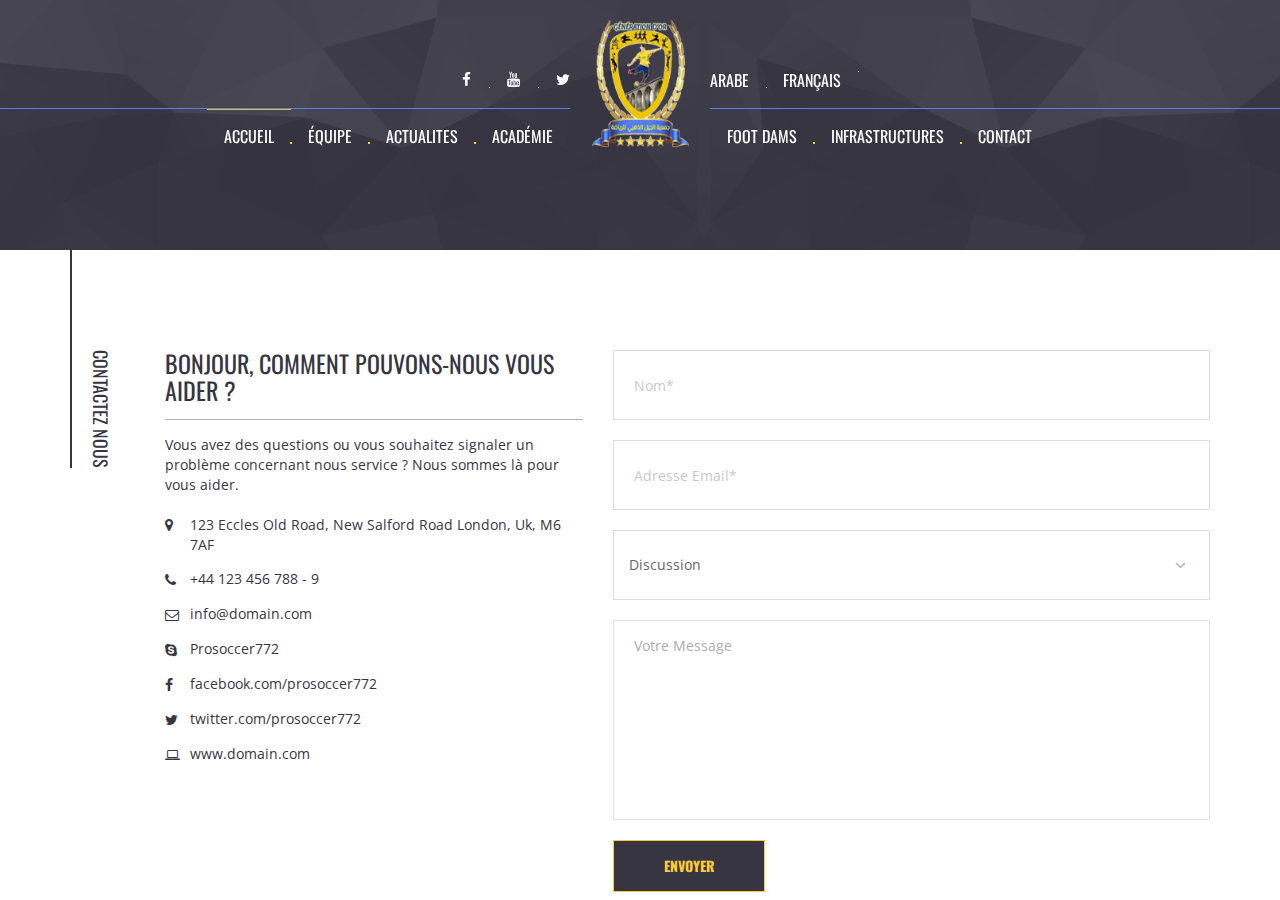
==== commit f5380ee6: "Modification footer contact" ====
--- a/contactus.html
+++ b/contactus.html
@@ -9,6 +9,7 @@
 	<meta charset="utf-8">
 	<meta http-equiv="X-UA-Compatible" content="IE=edge">
 	<title>Génération d'or</title>
+	<link rel="icon" type="image/x-icon" href="./images/logo.ico">
 	<meta name="description" content="">
 	<meta name="viewport" content="width=device-width, initial-scale=1">
 	<link rel="apple-touch-icon" href="apple-touch-icon.png">
@@ -486,22 +487,6 @@
 					</div>
 				</div>
 			</div>
-			<div class="tg-footerbar">
-				<div class="container">
-					<span class="tg-copyright"><a target="_blank" href="https://www.templateshub.net">Templates Hub</a></span>
-					<nav class="tg-footernav">
-						<ul>
-							<li><a href="#">Main</a></li>
-							<li><a href="#">Team</a></li>
-							<li><a href="#">Buy Tickets</a></li>
-							<li><a href="#">Match Results</a></li>
-							<li><a href="#">Upcoming Matches</a></li>
-							<li><a href="#">Shop</a></li>
-							<li><a href="#">Contact</a></li>
-						</ul>
-					</nav>
-				</div>
-			</div>
 		</footer>
 		<!--************************************
 				Footer End
--- a/css/main.css
+++ b/css/main.css
@@ -979,7 +979,7 @@
 	padding:0 10px;
 	border-color:#aeaeae;
 }
-.tg-tags-widget ul li .tg-btn:hover{color:#373542;}
+.tg-tags-widget ul li .tg-btn:hover{color:#354238;}
 .tg-tags-widget ul li .tg-btn:after{display:none;}
 /*=============================================
 			Theme Style
@@ -1390,7 +1390,7 @@
 	content:'';
 	height:1px;
 	width:9999px;
-	background:#aeaeae;
+	background:#5580f3;
 	position:absolute;
 }
 .tg-navigation .tg-colhalf:first-child:after{right:70px;}
@@ -1417,7 +1417,7 @@
 	top:1px;
 	width:0;
 	height:1px;
-	background:#aeaeae;
+	background:#efc303;
 }
 .tg-navigation ul li.active:after,
 .tg-navigation ul li:hover:after{width:100%;}
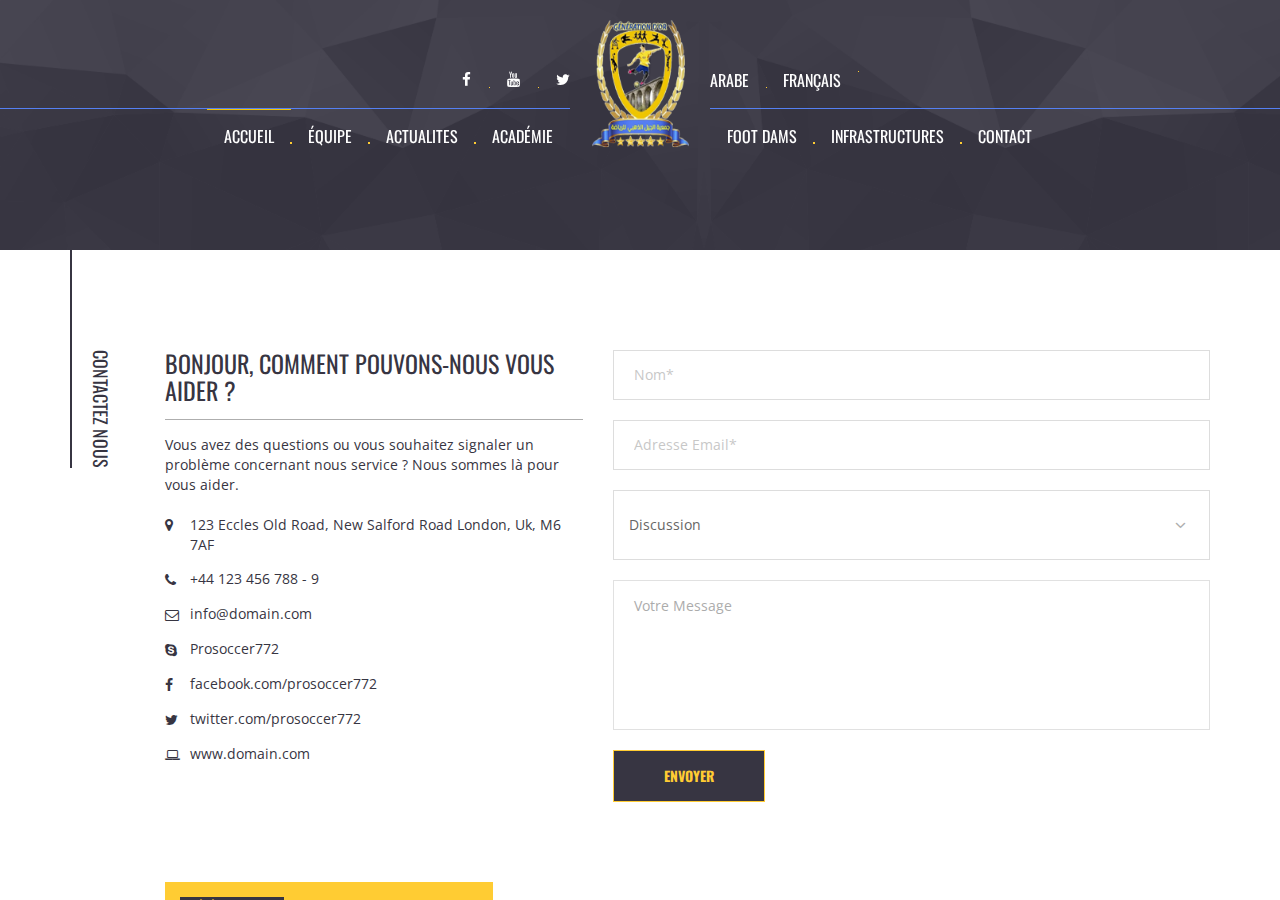
==== commit e8dcd298: "Page TEAM" ====
--- a/contactus.html
+++ b/contactus.html
@@ -49,7 +49,7 @@
 						<a href="index.html">accueil</a>
 					</li>
 					<li>
-						<a href="#">équipe</a>
+						<a href="equipe.html">équipe</a>
 					</li>
 					<li><a href="">actualites</a></li>
 					<li class="menu-item-has-children">
@@ -187,7 +187,7 @@
                                             <a href="index.html">Accueil</a>
                                         </li>
                                         <li>
-                                            <a href="#">équipe</a>
+                                            <a href="equipe.html">équipe</a>
                                         </li>
                                         <li><a href="">actualites</a></li>
                                         <li>
@@ -314,7 +314,7 @@
 									<div id="tg-officeaddressslider" class="tg-officeaddressslider tg-officeaddressnav owl-carousel">
 										<div class="item">
 											<span class="tg-theme-tag">GéNéRATION D'OR</span>
-											<div class="tg-section-heading"><h2>Ouisslane meknés</h2></div>
+											<div class="tg-section-heading"><h2>Ouislane meknés</h2></div>
 											<ul class="tg-contactinfo">
 												<li>
 													<i class="fa fa-map-marker"></i>
@@ -368,33 +368,17 @@
 							<div class="col-sm-4">
 								<div class="tg-footercol">
 									<div class="tg-posttitle">
-										<h3>signup newsletter</h3>
-									</div>
-									<div class="tg-description">
-										<p>Adipisicing elit, sed do eiusmod tempor incidunta utiai labore et dolore magna si aliqua quis.</p>
+										<h3>
+											S'INSCRIRE À LA NEWSLETTER</h3>
 									</div>
 									<form class="tg-form-newsletter">
 										<fieldset>
 											<div class="form-group">
-												<input type="email" class="form-control" name="email" placeholder="Email">
+												<input type="email" class="form-control" name="email" placeholder="Adresse email">
 											</div>
-											<button class="tg-btn" type="submit">signup</button>
+											<button class="tg-btn" type="submit">Valider</button>
 										</fieldset>
 									</form>
-									<div class="tg-posttitle">
-										<h3>popular tags</h3>
-									</div>
-									<div class="tg-tags">
-										<a class="tg-tag" href="#">fashion</a>
-										<a class="tg-tag" href="#">travel</a>
-										<a class="tg-tag" href="#">blog</a>
-										<a class="tg-tag" href="#">sports</a>
-										<a class="tg-tag" href="#">magazine</a>
-										<a class="tg-tag" href="#">ui</a>
-										<a class="tg-tag" href="#">tech</a>
-										<a class="tg-tag" href="#">fun time</a>
-										<a class="tg-tag" href="#">soccer</a>
-									</div>
 								</div>
 							</div>
 							<div class="col-sm-4">
@@ -457,7 +441,7 @@
 									<div class="tg-haslayout">
 										<strong class="tg-logo">
 											<a href="#">
-												<img src="images/logo2.png" alt="image description">
+												<img src="images/logo.png" alt="Génération d'or">
 											</a>
 										</strong>
 									</div>
@@ -478,9 +462,6 @@
 											<span>+44 123 456 788 - 9</span>
 										</li>
 									</ul>
-									<div class="tg-haslayout">
-										<a class="tg-btn" href="#">read more</a>
-									</div>
 								</div>
 							</div>
 						</div>
--- a/css/main.css
+++ b/css/main.css
@@ -3520,14 +3520,14 @@
 	float:left;
 }
 .tg-commentform input{
-	height:70px;
+	height:50px;
 	line-height:68px;
 	border-color:#ddd;
 }
 .tg-commentform textarea{
 	width:100%;
 	resize:none;
-	height:200px;
+	height:150px;
 }
 .tg-commentform textarea:focus,
 .tg-commentform input:focus{
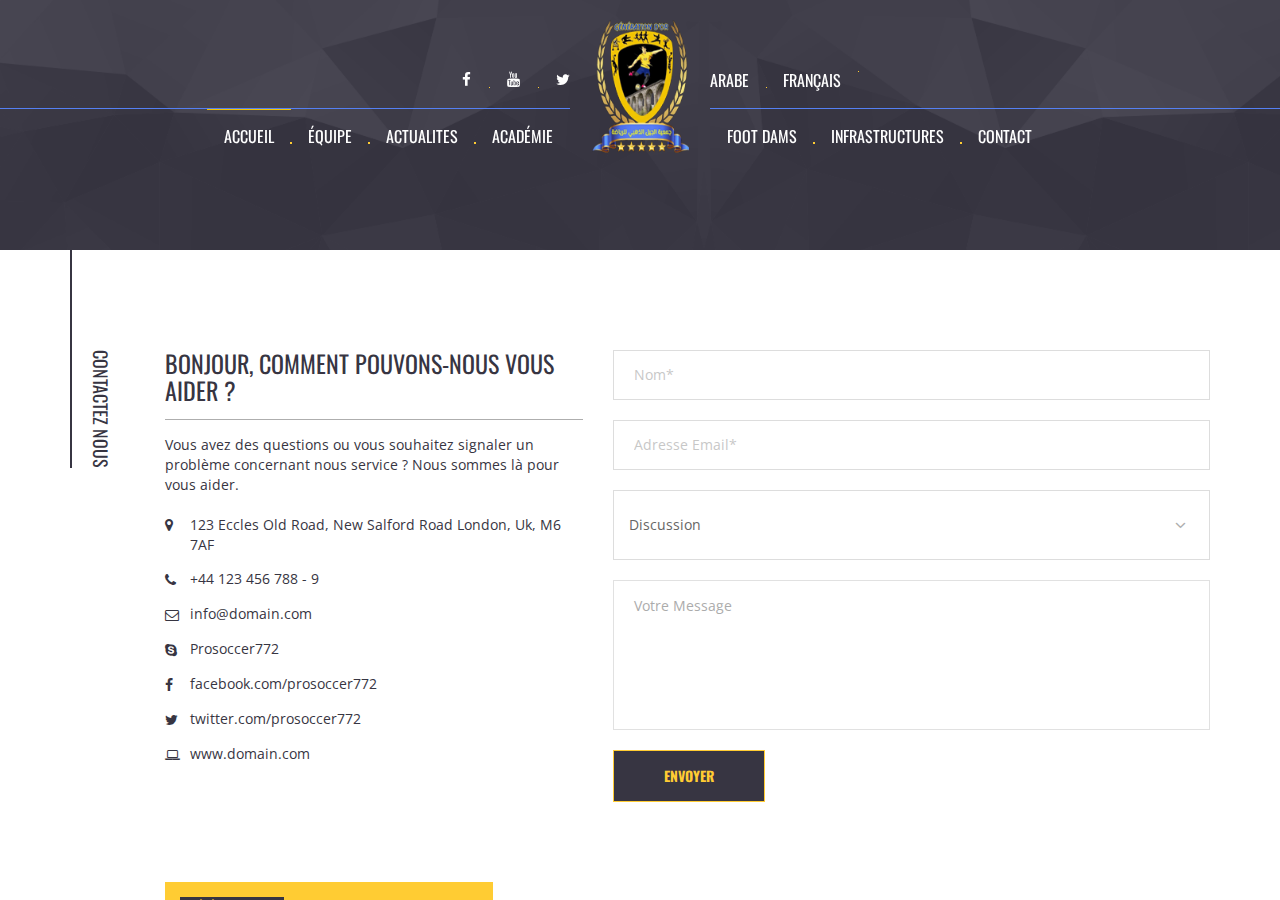
==== commit 86a3b358: "ADDyoutube & twitter" ====
--- a/contactus.html
+++ b/contactus.html
@@ -157,12 +157,12 @@
 												</a>
 											</li>
 											<li>
-												<a href="#">
+												<a href="https://www.youtube.com/channel/UCyXmkG8-cJ9BM29ymwHe9Tg">
 													<i class="fa fa-youtube"></i>
 												</a>
 											</li>
 											<li>
-												<a href="#">
+												<a href="https://twitter.com/GnrationDorO">
 													<i class="fa fa-twitter"></i>
 												</a>
 											</li>
